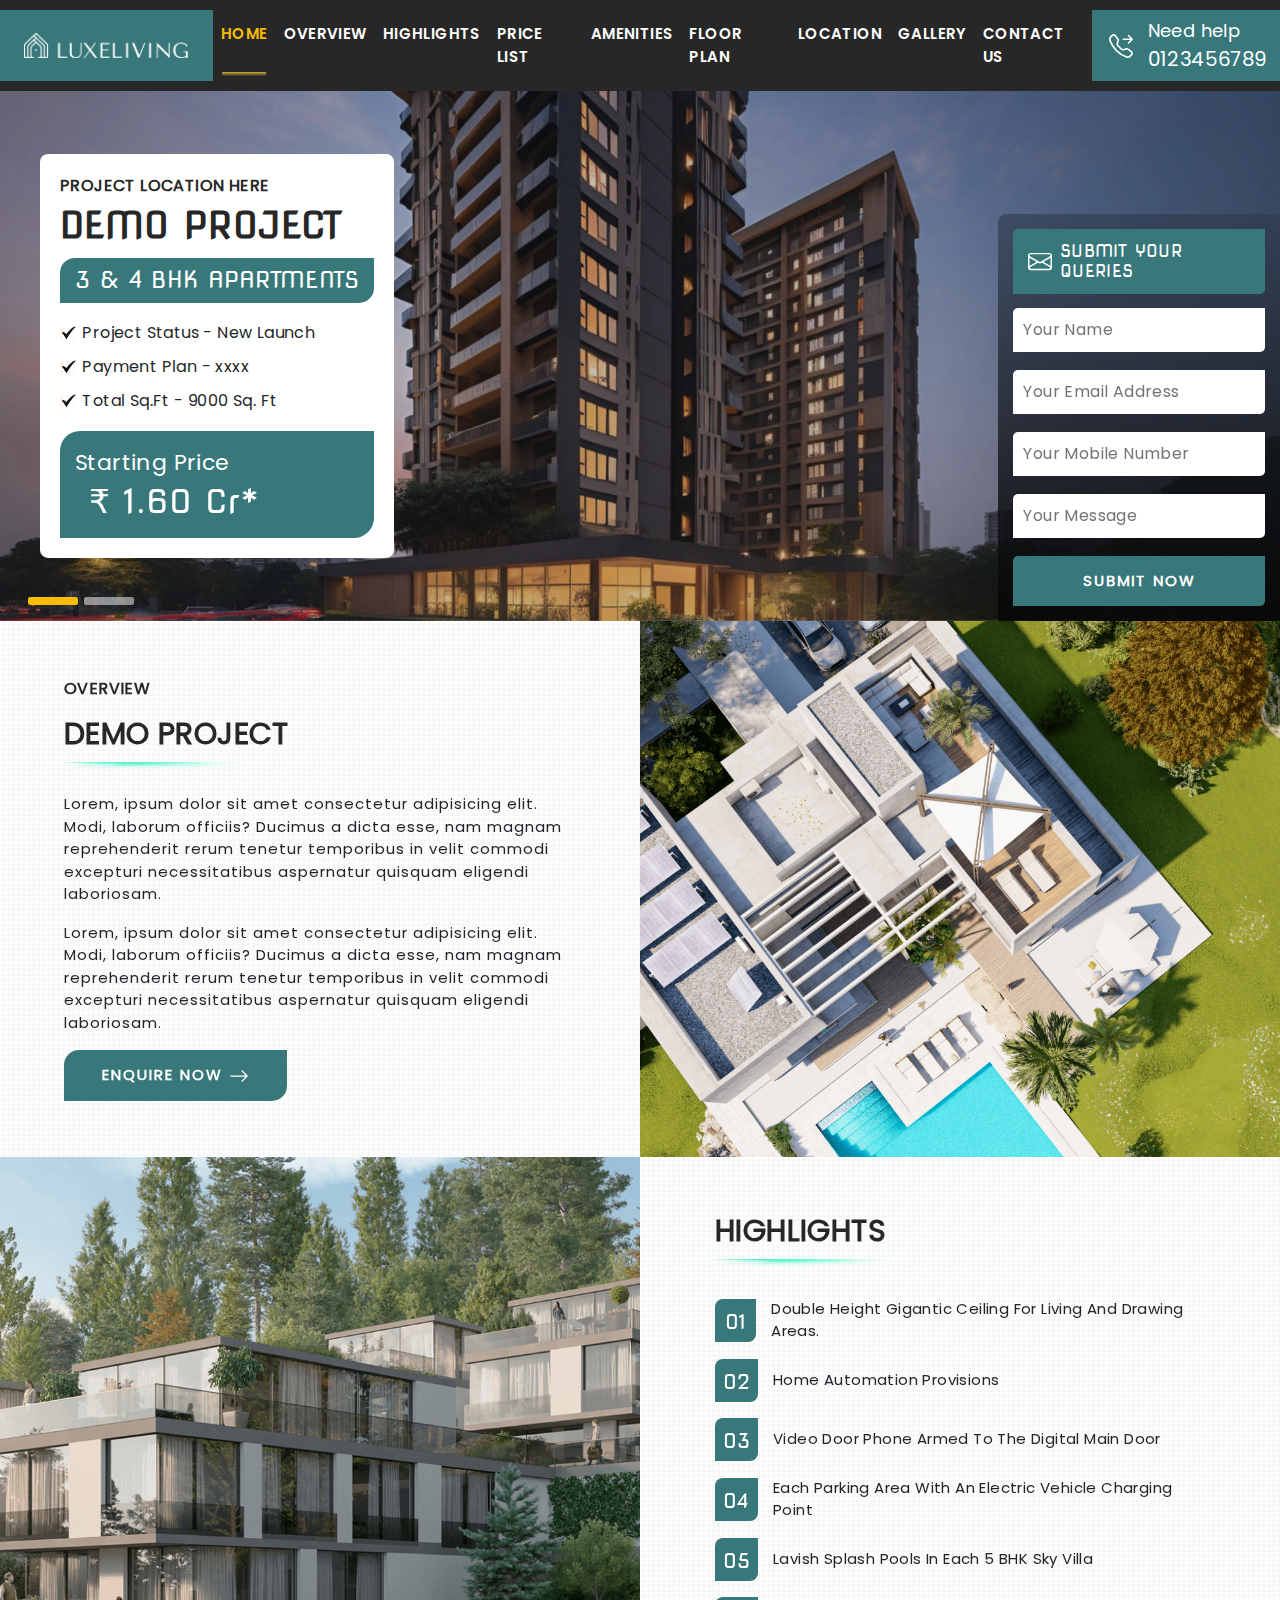
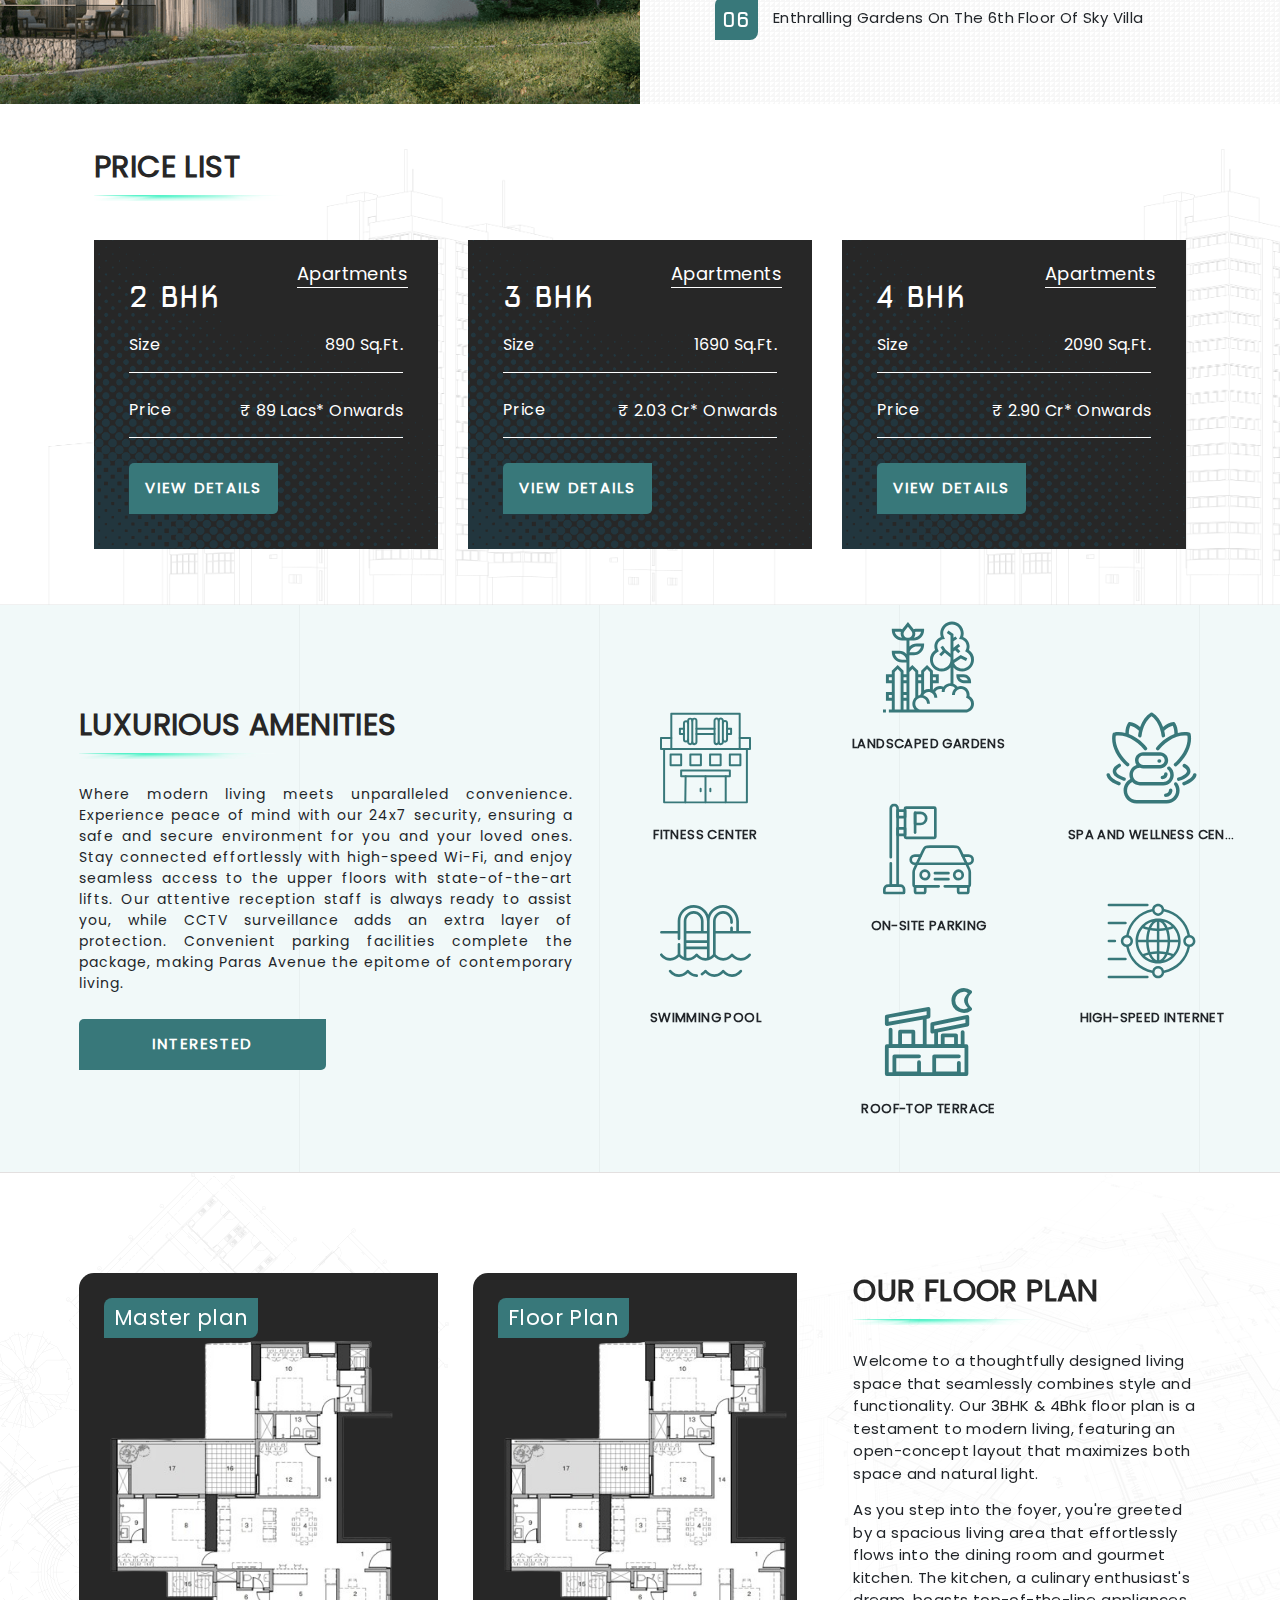
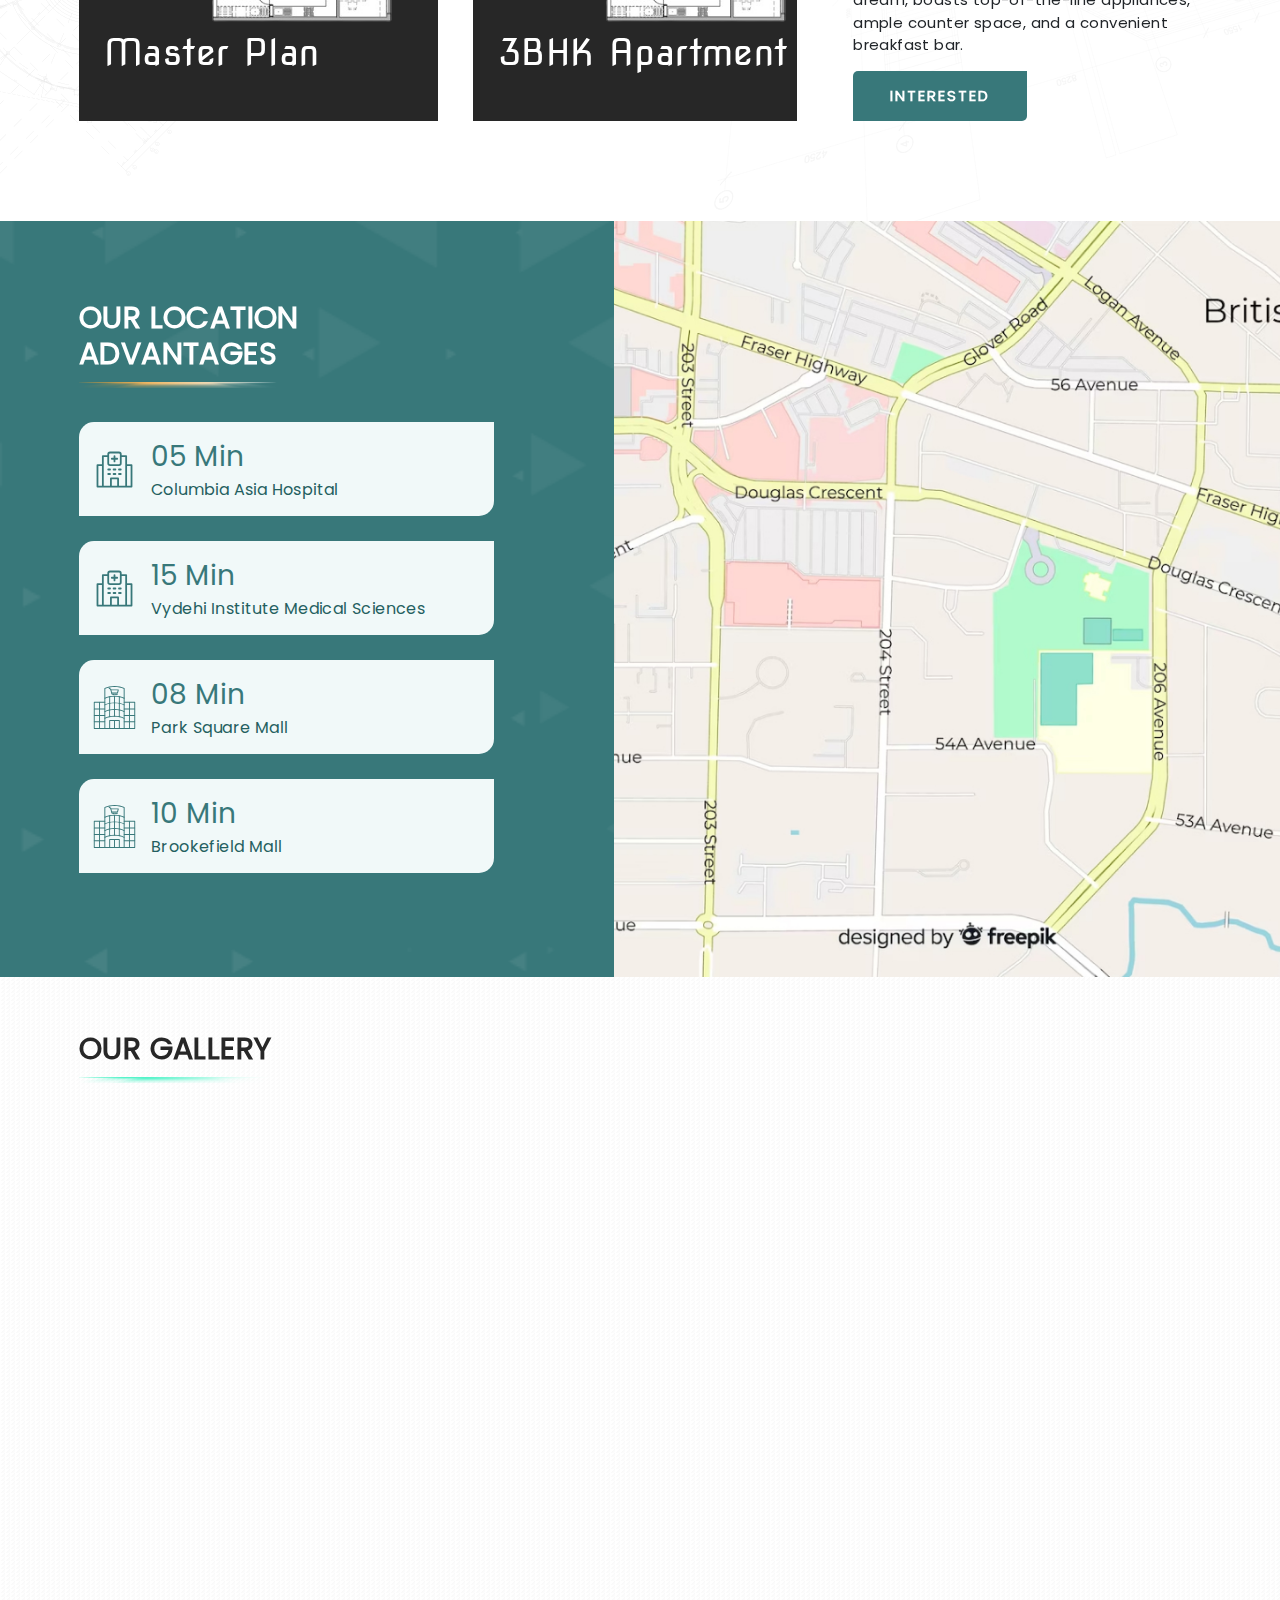
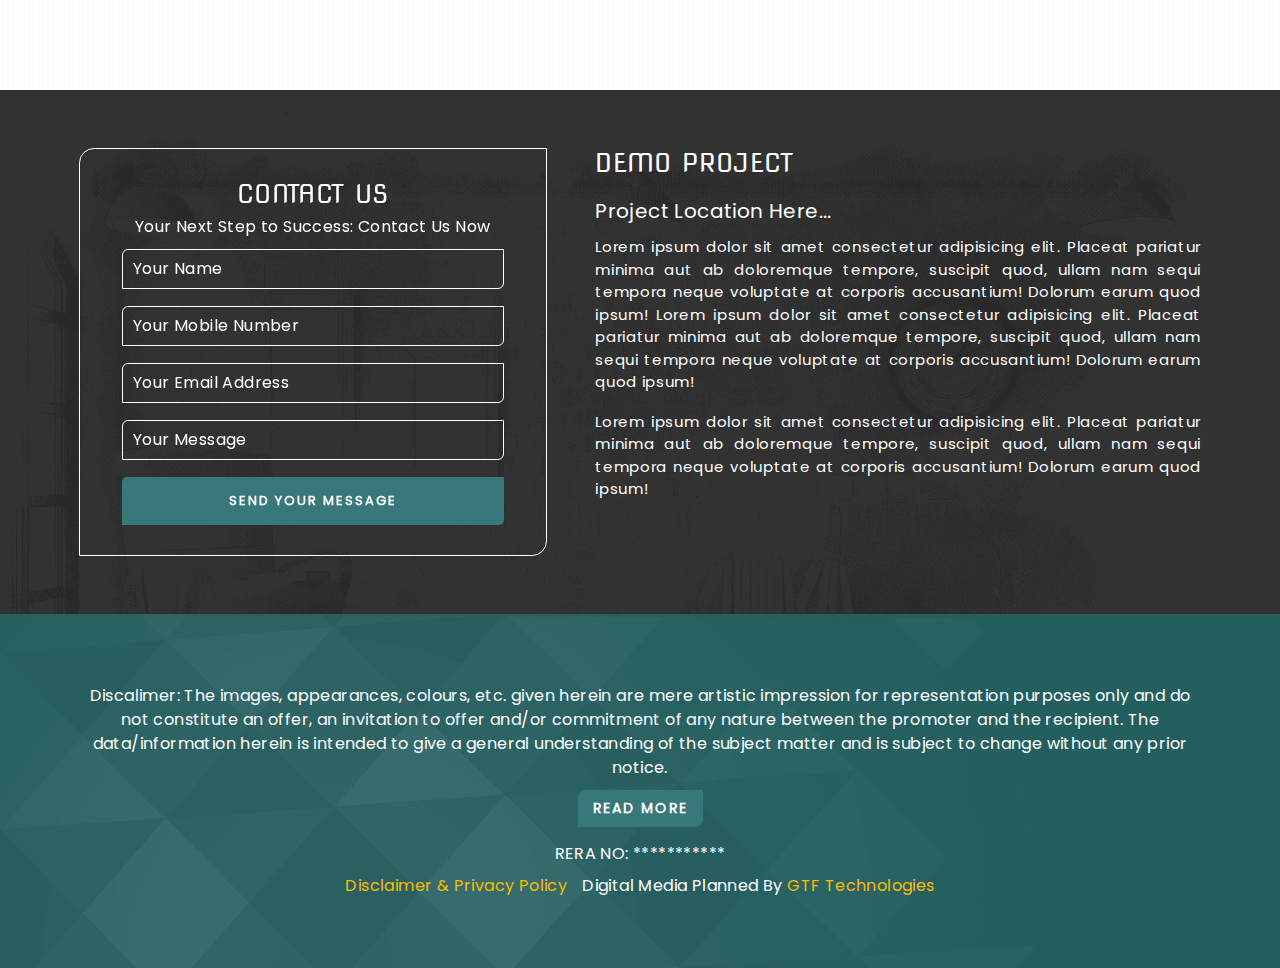
==== index.html @ ed6002b4 "files added" ====
<!DOCTYPE html>
<html lang="en">

<head>
    <title>layout-bp-2</title>
    <meta charset="utf-8">
    <meta name="viewport" content="width=device-width, initial-scale=1">
    <meta name="description" content="" />
    <meta name="keywords" content="" />
    <link rel="icon" type="image/x-icon" href="/favicon.ico">
    <link rel="icon" type="image/png" sizes="32x32" href="">
    <link rel="stylesheet" href="assets/css/bootstrap.min.css">
    <link rel="stylesheet" href="assets/css/style.css">
    <link rel="stylesheet" href="assets/css/magnific-popup.css">
</head>

<!-- wmic path softwarelicensingservice get OA3xOriginalProductKey OA3xOriginalProductKey -->


<body>
    <div class="overlay"></div>
    <!---------------- Menu Section Codes Start From Here --------------->
    <header class="container-fluid AppHeader px-0">
        <div class="headerflexdiv d-flex align-items-center justify-content-between">
            <div class="logodiv gradient position-relative">
                <a href="#" class="logo d-inline-block"><img class="logoimg" src="assets/images/logos/logo.png" alt=""></a>
            </div>
            <nav class="AppNavbar d-flex">
                <a href="#" class="navlinks text-uppercase active">Home</a>
                <a href="#overview" class="navlinks text-uppercase">overview</a>
                <a href="#highlights" class="navlinks text-uppercase">highlights</a>
                <a href="#price-list" class="navlinks text-uppercase">price list</a>
                <a href="#amenities" class="navlinks text-uppercase">amenities</a>
                <a href="#floor-plan" class="navlinks text-uppercase">floor plan</a>
                <a href="#location" class="navlinks text-uppercase">location</a>
                <a href="#gallery" class="navlinks text-uppercase">gallery</a>
                <a href="#contact-us" class="navlinks text-uppercase">contact us</a>
            </nav>
            <div class="headrConDiv">
                <a href="tel:0123456789" class="d-flex align-items-center headrConNo gradient headrConNo">
                    <img src="assets/images/icons/call.svg" class="callsvg" alt="" style="filter: invert(1);">
                    <p>
                        <small class="d-block texthelp">Need help</small>
                        <span class="text">0123456789</span>
                    </p>
                </a>
                <div class="menuIcoin" style="display: none;"><img src="assets/images/icons/menu.svg" alt=""></div>
            </div>
        </div>
    </header>
    <!---------------- Menu Section Codes End From Here --------------->

    <!---------------- Slider Section Codes Start From Here --------------->
    <section class="container-fluid p-0 bannerSection position-relative">
        <div id="bannerSliderControl" class="carousel slide sliderdiv" data-ride="carousel">
            <ol class="carousel-indicators">
                <li data-target="#bannerSliderControl" data-slide-to="0" class="active"></li>
                <li data-target="#bannerSliderControl" data-slide-to="1"></li>
            </ol>
            <div class="carousel-inner">
                <div class="carousel-item active">
                    <img class="sliderimg d-block w-100" src="assets/images/slider-banner/banner2.jpg" alt="">
                </div>
                <div class="carousel-item">
                    <img class="sliderimg d-block w-100" src="assets/images/slider-banner/banner.jpg" alt="">
                </div>
            </div>
            <!-- <a class="carousel-control-prev" href="#bannerSliderControl" role="button" data-slide="prev">
                <span class="carousel-control-prev-icon" aria-hidden="true"></span>
                <span class="sr-only">Previous</span>
            </a>
            <a class="carousel-control-next" href="#bannerSliderControl" role="button" data-slide="next">
                <span class="carousel-control-next-icon" aria-hidden="true"></span>
                <span class="sr-only">Next</span>
            </a> -->
        </div>
        <div class="bannercontentdiv">
            <span class="projlocation text-uppercase">Project Location Here</span>
            <h1 class="projectname NovaSquareFont text-uppercase">Demo Project</h1>
            <div class="typodiv gradient NovaSquareFont" style="color: var(--white); text-transform: uppercase;">3 & 4 BHK Apartments</div>
            <ul class="keyhightlight">
                <li><img src="assets/images/icons/right.png" alt=""> Project Status - New Launch</li>
                <li><img src="assets/images/icons/right.png" alt=""> Payment Plan - xxxx</li>
                <li><img src="assets/images/icons/right.png" alt=""> Total Sq.Ft - 9000 Sq. Ft</li>
            </ul>
            <div class="startingprice gradient">
                <span class="textstart" style="color: var(--white);">Starting Price</span>
                <h2 class="pricetext NovaSquareFont ">₹ 1.60 Cr*</h2>
            </div>
        </div>

        <div class="bannerForm" style="background-image: linear-gradient(180deg, #2d394b94, #080808ed)">
            <h4 class="heading gradient NovaSquareFont text-uppercase d-flex align-items-center"><img
                    src="assets/images/icons/email.svg" alt="" style="filter: invert(1);"> Submit Your Queries</h4>
            <div class="flexdiv d-flex justify-content-between">
                <div class="inputbox"><input class="w-100" type="text" placeholder="Your Name"></div>
                <div class="inputbox"><input class="w-100" type="email" placeholder="Your Email Address"></div>
                <div class="inputbox"><input class="w-100" type="number" placeholder="Your Mobile Number"></div>
                <div class="inputbox"><input class="w-100" type="text" placeholder="Your Message"></div>
                <button class="appbtn gradient text-uppercase">Submit Now</button>
            </div>
        </div>
    </section>
    <!---------------- Slider Section Codes End From Here --------------->

    <!---------------- Overview Section Codes Start From Here --------------->
    <section class="container-fluid overview-contaier commonBox" id="overview">
        <div class="flexdiv d-flex align-items-center flex-wrap-mb">
            <div class="contentbox paddingR w-100-mb">
                <div class="commonheading">
                    <span class="address">Overview</span>
                    <h4 class="projectname">DEMO PROJECT</h4>
                </div>
                <article>Lorem, ipsum dolor sit amet consectetur adipisicing elit. Modi, laborum officiis? Ducimus a
                    dicta esse, nam magnam reprehenderit rerum tenetur temporibus in velit commodi excepturi
                    necessitatibus aspernatur quisquam eligendi laboriosam.</article>
                <article>Lorem, ipsum dolor sit amet consectetur adipisicing elit. Modi, laborum officiis? Ducimus a
                    dicta esse, nam magnam reprehenderit rerum tenetur temporibus in velit commodi excepturi
                    necessitatibus aspernatur quisquam eligendi laboriosam.</article>
                    <div class="flexbtns d-flex justify-content-between">
                        <button class="appbtn gradient w-100-mb" style="border-radius: 15px 0;" data-toggle="modal" data-target="#customModal">Enquire Now <img src="assets/images/icons/arrow.svg" alt="" style="filter: invert(1);"> </button>                        
                    </div>
            </div>
            <figure class="imgbox w-100-mb">
                <img src="assets/images/overview.png" alt="" loading="lazy">
            </figure>
        </div>
    </section>
    <!---------------- Overview Section Codes End From Here --------------->

    <!---------------- Highlights Section Codes Start From Here --------------->
    <section class="container-fluid highlights-container commonBox commonBox1" id="highlights">
        <div class="flexdiv d-flex align-items-center flex-wrap-mb">            
            <figure class="imgbox w-100-mb">
                <img src="assets/images/highlight.png" alt="" loading="lazy">
            </figure>
            <div class="contentbox paddingL w-100-mb">
                <div class="commonheading">
                    <!-- <span class="address">highlights</span> -->
                    <h4 class="projectname">highlights</h4>
                </div>
                <ul class="highlightlist">
                    <li class="d-flex align-items-center"> <span class="gradient">01</span> Double height gigantic ceiling for living and drawing areas.</li>
                    <li class="d-flex align-items-center"> <span class="gradient">02</span>Home automation provisions</li>
                    <li class="d-flex align-items-center"> <span class="gradient">03</span>Video door phone armed to the digital main door</li>
                    <li class="d-flex align-items-center"> <span class="gradient">04</span>Each parking area with an electric vehicle charging point</li>
                    <li class="d-flex align-items-center"> <span class="gradient">05</span>Lavish splash pools in each 5 BHK Sky Villa</li>
                    <li class="d-flex align-items-center"> <span class="gradient">06</span>Enthralling gardens on the 6th floor of Sky Villa</li>
                </ul>
            </div>
        </div>
    </section>
    <!---------------- Highlights Section Codes End From Here --------------->

    <!---------------- Price List Section Codes Start From Here --------------->
    <section class="container-fluid pricelist-container" id="price-list">
        <div class="container">
            <div class="commonheading col-sm-12">
                <!-- <span class="address">highlights</span> -->
                <h4 class="projectname">Price List</h4>
            </div>
            <div class="priceboxesdiv d-flex justify-content-center">
                <div class="col-sm-12 col-md-4 col-lg-4">
                    <div class="price_list_box">
                        <p class="property-type">Apartments</p>
                        <div class="pricelist_heading">2 BHK</div>
                        <div class="sizediv d-flex justify-content-between" style="border-bottom: 1px solid var(--white);"><span>Size</span> 890 Sq.Ft.</div>
                        <div class="pricetext align-items-center  d-flex justify-content-between" style="border-bottom: 1px solid var(--white);">
                            <span>Price</span>
                            <h4 class="price_list_heading">₹  89 Lacs* Onwards</h4>
                        </div>
                        <button type="button" class="appbtn gradient w-100-mb" data-toggle="modal" data-target="#customModal">View Details</button>
                    </div>                  
                </div>
                <div class="col-sm-12 col-md-4 col-lg-4">
                    <div class="price_list_box">
                        <p class="property-type">Apartments</p>
                        <div class="pricelist_heading">3 BHK</div>
                        <div class="sizediv d-flex justify-content-between" style="border-bottom: 1px solid var(--white);"><span>Size</span> 1690 Sq.Ft.</div>
                        <div class="pricetext align-items-center  d-flex justify-content-between" style="border-bottom: 1px solid var(--white);">
                            <span>Price</span>
                            <h4 class="price_list_heading">₹  2.03 Cr* Onwards</h4>
                        </div>
                        <button type="button" class="appbtn gradient w-100-mb" data-toggle="modal" data-target="#customModal">View Details</button>
                    </div>
                </div>
                <div class="col-sm-12 col-md-4 col-lg-4">
                    <div class="price_list_box">
                        <p class="property-type">Apartments</p>
                        <div class="pricelist_heading">4 BHK</div>
                        <div class="sizediv d-flex justify-content-between" style="border-bottom: 1px solid var(--white);"><span>Size</span> 2090 Sq.Ft.</div>
                        <div class="pricetext align-items-center  d-flex justify-content-between" style="border-bottom: 1px solid var(--white);">
                            <span>Price</span>
                            <h4 class="price_list_heading">₹  2.90 Cr* Onwards</h4>
                        </div>
                        <button type="button" class="appbtn gradient w-100-mb" data-toggle="modal" data-target="#customModal">View Details</button>
                    </div>
                </div>
            </div>
        </div>
    </section>
    <!---------------- Price List Section Codes End From Here --------------->

    <!---------------- Amenities Section Codes Start From Here --------------->
    <section class="container-fluid amenities-container" id="amenities">
        <div class="container d-flex justify-content-between align-items-center flex-wrap-mb">
            <div class="leftside w-100-mb">
                <div class="commonheading">
                    <!-- <span class="address">Amenities</span> -->
                    <h4 class="projectname">Luxurious Amenities</h4>
                    <p class="desc">Where modern living meets unparalleled convenience. Experience peace of mind with our 24x7 security, ensuring a safe and secure environment for you and your loved ones. Stay connected effortlessly with high-speed Wi-Fi, and enjoy seamless access to the upper floors with state-of-the-art lifts. Our attentive reception staff is always ready to assist you, while CCTV surveillance adds an extra layer of protection. Convenient parking facilities complete the package, making Paras Avenue the epitome of contemporary living.</p>
                    <button class="appbtn gradient w-50 w-100-mb" data-toggle="modal" data-target="#customModal">interested</button>
                </div>
            </div>
            <div class="rightsider d-flex align-items-center text-center justify-content-between w-100-mb">
                <!-- two amenities left -->
                <div class="boxesleft col-md-4">
                    <div class="boxes">
                        <div class="icondiv">
                            <!-- use svg icon -->
                            <img src="assets/images/amenities/fitnesscenter.svg" alt="">
                        </div>
                        <p class="am_name">Fitness Center</p>
                    </div>
                    <div class="boxes">
                        <div class="icondiv">
                            <!-- use svg icon -->
                            <img src="assets/images/amenities/swimpool.svg" alt="">
                        </div>
                        <p class="am_name">Swimming Pool</p>
                    </div>
                </div>
                <!-- three amenities center -->
                <div class="boxescenter col-md-4">
                    <div class="boxes">
                        <div class="icondiv">
                            <!-- use svg icon -->
                            <img src="assets/images/amenities/garden.svg" alt="">
                        </div>
                        <p class="am_name">Landscaped Gardens</p>
                    </div>
                    <div class="boxes">
                        <div class="icondiv">
                            <!-- use svg icon -->
                            <img src="assets/images/amenities/parking.svg" alt="">
                        </div>
                        <p class="am_name">On-site Parking</p>
                    </div>
                    <div class="boxes">
                        <div class="icondiv">
                            <!-- use svg icon -->
                            <img src="assets/images/amenities/rooftop-trace.svg" alt="">
                        </div>
                        <p class="am_name">Roof-Top Terrace</p>
                    </div>
                </div>
                <!-- two amenities right -->
                <div class="boxesright col-md-4">
                    <div class="boxes">
                        <div class="icondiv">
                            <!-- use svg icon -->
                            <img src="assets/images/amenities/spa.svg" alt="">
                        </div>
                        <p class="am_name">Spa and Wellness Center</p>
                    </div>
                    <div class="boxes">
                        <div class="icondiv">
                            <!-- use svg icon -->
                            <img src="assets/images/amenities/internet.svg" alt="">
                        </div>
                        <p class="am_name">High-Speed Internet</p>
                    </div>
                </div>
            </div>
        </div>
    </section>
    <!---------------- Amenities Section Codes End From Here --------------->
    
     <!---------------- Floor Plan Section Codes Start From Here --------------->
     <section class="container-fluid floorplan-container" id="floor-plan">
        <img src="assets/images/f-plans/overview-bg-1.png" alt="" style="position: absolute; left: 0; top: 0; z-index: -1; opacity: 0.4;">
        <div class="container d-flex justify-content-between flex-wrap-mb">
            <div class="inner-div d-flex justify-content-between w-100-mb">
                <div class="plansbox">
                    <p class="plan_name">Master plan</p>
                    <a href="assets/images/f-plans/master-plan.webp" class="with-caption image-link" title="Master Plan">
                        <img src="assets/images/f-plans/master-plan-removebg-preview.png" alt="" loading="lazy">
                    </a>
                    <div class="aprtementtype NovaSquareFont">Master Plan</div>                    
                </div>
                <div class="plansbox">
                    <p class="plan_name">Floor Plan</p>
                    <a href="assets/images/f-plans/master-plan.webp" class="with-caption image-link" title="3BHK Apartment">
                        <img src="assets/images/f-plans/master-plan-removebg-preview.png" alt="" loading="lazy">
                    </a>
                    <div class="aprtementtype NovaSquareFont">3BHK Apartment</div>
                </div>
                <div class="plansbox">
                    <p class="plan_name">Floor Plan</p>
                    <a href="assets/images/f-plans/master-plan.webp" class="with-caption image-link" title="4BHK Apartment">
                        <img class="modal-opner" src="assets/images/f-plans/master-plan-removebg-preview.png" alt="">
                    </a>
                    <div class="aprtementtype NovaSquareFont">4BHK Apartment</div>
                </div>
            </div>
            <div class="commonheading w-100-mb">
                <!-- <span class="address">Amenities</span> -->
                <h4 class="projectname">Our floor plan</h4>
                <p class="desc">Welcome to a thoughtfully designed living space that seamlessly combines style and functionality. Our 3BHK & 4Bhk floor plan is a testament to modern living, featuring an open-concept layout that maximizes both space and natural light. </p>
                <p class="desc">As you step into the foyer, you're greeted by a spacious living area that effortlessly flows into the dining room and gourmet kitchen. The kitchen, a culinary enthusiast's dream, boasts top-of-the-line appliances, ample counter space, and a convenient breakfast bar. </p>
                <button class="appbtn gradient w-50" data-toggle="modal" data-target="#customModal">interested</button>
            </div>
        </div>
        <img src="assets/images/f-plans/shap-right.png" alt="" style="position: absolute; right: 0; top: 0; z-index: -1; opacity: 0.4;">
     </section>
     <!---------------- Floor Plan Section Codes End From Here --------------->    
     <!---------------- location Section Codes End From Here --------------->    
    <section class="container-fluid location-container position-relative" id="location">
        <div class="container d-flex justify-content-between align-items-center flex-wrap-mb">
            <div class="commonheading w-100-mb">
                <h4 class="projectname" style="color: var(--white);">Our location Advantages</h4>                
                <ul class="listflex">
                    <li class="listflex_inner d-flex align-items-center">
                        <img src="assets/images/f-plans/icons/hospital.svg" alt="" loading="lazy">
                        <div class="textdiv">                            
                            <span class="bigtext">05 Min</span>
                            <p class="text">Columbia Asia Hospital</p>
                        </div>
                    </li>
                    <li class="listflex_inner d-flex align-items-center">
                        <img src="assets/images/f-plans/icons/hospital.svg" alt="" loading="lazy">
                        <div class="textdiv">
                            <span class="bigtext">15 Min</span>
                            <p class="text">Vydehi Institute Medical Sciences</p>
                        </div>
                    </li>
                    <li class="listflex_inner d-flex align-items-center">
                        <img src="assets/images/f-plans/icons/mall.svg" alt="" loading="lazy">
                        <div class="textdiv">
                            <span class="bigtext">08 Min</span>
                            <p class="text">Park Square Mall</p>
                        </div>
                    </li>
                    <li class="listflex_inner d-flex align-items-center">
                        <img src="assets/images/f-plans/icons/mall.svg" alt="" loading="lazy">
                        <div class="textdiv">
                            <span class="bigtext">10 Min</span>
                            <p class="text">Brookefield Mall</p>
                        </div>
                    </li>
                </ul>                
            </div>
            <div class="imgdiv w-100-mb">
                <a href="assets/images/map.jpg" class="with-caption image-link" title="Master Plan">
                    <img src="assets/images/map.jpg" alt="">
                </a>
            </div>
        </div>
    </section>
    <!---------------- Gallery Section Codes Start From Here --------------->
    <section class="container-fluid gallery-container" id="gallery">
        <div class="innerdiv container">
           <div class=" commonheading"><h4 class="projectname" style="color: var(--black);">Our Gallery</h4></div>
            <div class="gallerSlideMain d-flex align-items-center justify-content-center flex-wrap-mb">
                <div class="leftimg col-md-3">
                    <div class="imgbox">
                        <a href="assets/images/gallery/g1.jpg" class="with-caption image-link" title="Gallery 1">                            
                            <img src="assets/images/gallery/g1.jpg" alt="" loading="lazy">
                        </a>
                    </div>
                </div>
                <div class="rightimges col-lg-6">
                    <div class="imgbox" style="margin-bottom: 25px;">
                        <a href="assets/images/gallery/g1.jpg" class="with-caption image-link" title="Gallery 2">
                            <img src="assets/images/gallery/g2.jpg" alt="" loading="lazy">
                        </a>
                    </div>
                    <div class="imgbox">
                        <a href="assets/images/gallery/g1.jpg" class="with-caption image-link" title="Gallery 3">
                            <img src="assets/images/gallery/g3.jpg" alt="" loading="lazy">
                        </a>
                    </div>
                </div>
                <div class="rightimg col-md-3">
                    <div class="imgbox">
                        <a href="assets/images/gallery/g1.jpg" class="with-caption image-link" title="Gallery 4">
                            <img src="assets/images/gallery/g4.jpg" alt="" loading="lazy">
                        </a>
                    </div>
                </div>
            </div>
        </div>
    </section>
    <!---------------- Gallery Section Codes End From Here --------------->

    <!---------------- Contact Section Codes Start From Here --------------->
    <section class="container-fluid contact-container" id="contact-us">
        <div class="container d-flex justify-content-between flex-wrap-mb">
            <div class="formdiv col-md-5">
                <div class="headingdiv">
                    <h6 class="heading NovaSquareFont text-center">CONTACT US</h6>
                    <p class="text-center">Your Next Step to Success: Contact Us Now</p>
                </div>
                <div class="flexfields row justify-content-between">
                    <input class="col-md-6 w-100" type="text" placeholder="Your Name">
                    <input class="col-md-6 w-100" type="number" placeholder="Your Mobile Number">
                    <input class="col-md-6 w-100" type="email" placeholder="Your Email Address">
                    <input class="col-md-6 w-100" type="text" placeholder="Your Message">
                    <button class="appbtn gradient m-auto">Send Your Message</button>
                </div>
            </div>
            <div class="contentdiv w-100-mb">
                <h6 class="projectname NovaSquareFont">DEMO PROJECT</h6>
                <cutom-h7 class="projlocation">Project Location Here...</cutom-h7>
                <p>Lorem ipsum dolor sit amet consectetur adipisicing elit. Placeat pariatur minima aut ab doloremque tempore, suscipit quod, ullam nam sequi tempora neque voluptate at corporis accusantium! Dolorum earum quod ipsum! Lorem ipsum dolor sit amet consectetur adipisicing elit. Placeat pariatur minima aut ab doloremque tempore, suscipit quod, ullam nam sequi tempora neque voluptate at corporis accusantium! Dolorum earum quod ipsum!</p>
                <p>Lorem ipsum dolor sit amet consectetur adipisicing elit. Placeat pariatur minima aut ab doloremque tempore, suscipit quod, ullam nam sequi tempora neque voluptate at corporis accusantium! Dolorum earum quod ipsum!</p>
            </div>
        </div>
    </section>
    <!---------------- Contact Section Codes End From Here --------------->

    <!-- .sitefooter start -->
    <footer class="sitefooter container-fluid">
        <div class="container">
            <div class="discalimerdiv text-center">
                <p class="pera">Discalimer: The images, appearances, colours, etc. given herein are mere artistic impression for representation purposes only and do not constitute an offer, an invitation to offer and/or commitment of any nature between the promoter and the recipient. The data/information herein is intended to give a general understanding of the subject matter and is subject to change without any prior notice.</p>
                <p class="pera moretext" style="display: none;">Readers are therefore requested to verify all details, including area, amenities, services, terms of sale and payment schedule and other relevant terms independently with the promoter prior to arriving at any decision of buying any plot in the said project, the binding offering shall be governed by the terms and conditions of the Agreement for sale only. In no event will the Promoter be liable for any claim made by the reader including seeking any cancellation and/or withdrawal for any of the inaccuracies in the information provided in the advertisement, though all the efforts have been made to ensure accuracy. We also do not hold any responsibility for any information provided by any broker/channel partner/property dealer or made available on any website/email communication other than official website/email/correspondences. [ 1 sq.mt. = 10.764 sq.ft, 1 sq. mt. = 1.196 sq.yd ] *T&C Apply</p>
                <button class="appbtn gradient reamoredbtn">Read More</button>
            </div>
            <div class="rera_no text-center">
                <p>RERA NO: ***********</p>
            </div>
            <div class="gtfdiv d-flex justify-content-center flex-wrap-mb">
                <a href="#">Disclaimer & Privacy Policy</a>
                <p>Digital Media Planned By <a href="http://www.gtftechnologies.com/" target="_blank"> GTF Technologies</a> <a href="https://www.google.com/partners/agency?id=6096246672" target="_blank"></a></p>
            </div>
        </div>
    </footer>
    <!-- .sitefooter end -->


    <!-- mobile-section-footer -->    
    <div class="mobile-section-footer"> 
        <a href="" title="Enquire Now" data-bs-toggle="modal" data-bs-target="#exampleModal"> Enquire Now</a> 
        <a href="https://api.whatsapp.com/send?phone=+910123456789  &amp;text=Hello, Looking for 3 and 4 BHK APARTMENTS. Get in touch with me my name is"> WhatsApp</a> 
        <a href="tel:+910123456789"> Call Now</a>
    </div>
    <!-- mobile-section-footer -->

    <!-- modal -->
    <div class="modal fade modal1" id="customModal" tabindex="-1" aria-labelledby="customModalLabel" aria-modal="true" role="dialog">
        <div class="modal-dialog modal-dialog-centered">
          <div class="modal-content">
            <div class="flexdiv d-flex justify-content-between">
                <h3 class="modal-head NovaSquareFont ">Demo Project</h3>
                <button type="button" class="close" data-dismiss="modal" aria-label="Close"><span aria-hidden="true" style="font-size: 35px; filter: brightness(7.5) hue-rotate(102deg);">❌</span></button>
            </div>
            <p class="modal-para" style="text-transform: capitalize;">Project Location Here... </p>
            <div class="banner-form-section" autocomplete="off">
                <div class="row">
                    <div class="col-sm-12">
                        <div class="form-floating mb-3">
                            <input class="form-control" type="text" id="name_contact" name="name_contact" placeholder="Your Name">                            
                        </div>
                    </div>
                    <div class="col-sm-12">
                        <div class="form-floating mb-3">
                            <input class="form-control" type="text" id="phone_contact" name="phone_contact" placeholder="Your Mobile Number">                            
                        </div>
                    </div>
                </div>
                <div class="row">
                    <div class="col-sm-12">
                        <div class="form-floating mb-3">
                            <input class="form-control" type="email" id="email_contact" name="email_contact" placeholder="Your Email Address">
                        </div>
                    </div>
                    <div class="col-sm-12">
                        <div class="form-floating mb-3">
                            <input class="form-control" placeholder="Message" id="message_contact" name="message_contact">
                        </div>
                    </div>
                </div>
                <!-- <p style="font-weight: 400;color: #000;opacity: 1;font-size:11px;letter-spacing: 0.5px;margin:0;line-height:15px; margin-top:12px;"><input type="checkbox" id="checkboxx" checked="" name="subscribe" value="check"> I authorize company representatives to Call, SMS, Email or WhatsApp me about its products and offers. This consent overrides any registration for DNC/NDNC.</p> -->
                <div class="row">
                    <div class="col-md-12 mb-2">
                        <button class="appbtn gradient w-100">submit</button>
                    </div>
                </div>
            </div>
            
          </div>
        </div>
    </div>


    <script src="assets/js/jquery.min.js"></script>
    <script src="assets/js/bootstrap.bundle.min.js"></script>
    <script src="assets/js/jquery.magnific-popup.min.js"></script>

    <!-- header script -->
    <script>
        $(window).scroll(function () {
            var scroll = $(window).scrollTop();
            if (scroll >= 70) {
                $(".AppHeader").addClass("HeaderFixed");
            } else {
                $(".AppHeader").removeClass("HeaderFixed");
            }
        });
        $(".AppNavbar .navlinks").click(function(){
            $(this).addClass("active").siblings().removeClass("active");
        });

        $(".menuIcoin").click(function(){
            $(".AppNavbar").addClass("active")
            $(".overlay").addClass("active")
        })
        $(".AppNavbar .navlinks, .overlay").click(function(){
            $(".AppNavbar").removeClass("active")
            $(".overlay").removeClass("active")
        })
    </script>

    <script>
        $(".reamoredbtn").click(function(){
            $(".moretext").slideToggle("slow");
            if($(this).text()=="Read More") $(this).text("Read Less")
            else $(this).text("Read More");
        });
    </script>

    <script type="text/javascript" language="javascript">
        var versionUpdate = (new Date()).getTime();
        var script = document.createElement("script");
        script.type = "text/javascript";
        script.src = "https://api2.gtftech.com/scripts/queryform.min.ssl.js?v=" + versionUpdate;
        document.body.appendChild(script);
    </script>


    <script>
        var AgentInfo = {
            "vAgentID": "",
            "vProject": "",
            "vURL": "",
            "thankspageurl": "/thanks.htm",
        };

        //Needs to be duplicate in the case of multiple forms on the same page
        //--------------------------------------------------------------------------------------//
        $('#preferedtime').hide();

        $("#SubmitQuery").click(function () {
            var FormInfo = {
                "SenderControlID": "qSenderName",
                "SenderControlMobileID": "qMobileNo",
                "SenderControlEmailID": "qEmailID",
                "SenderControlMsgID": "qMessage"
            };

            SubmitQueryData(AgentInfo, FormInfo);
        });

        $("#SubmitQuery1").click(function () {
            var FormInfo = {
                "SenderControlID": "qSenderName1",
                "SenderControlMobileID": "qMobileNo1",
                "SenderControlEmailID": "qEmailID1",
                "SenderControlMsgID": "qMessage1"
            };

            SubmitQueryData(AgentInfo, FormInfo);
        });

        $("#SubmitQuery2").click(function () {
            var FormInfo = {
                "SenderControlID": "qSenderName2",
                "SenderControlMobileID": "qMobileNo2",
                "SenderControlEmailID": "qEmailID2",
                "SenderControlMsgID": "qMessage2"
            };

            SubmitQueryData(AgentInfo, FormInfo);
        });

        $("#SubmitQuery3").click(function () {
            var FormInfo = {
                "SenderControlID": "qSenderName3",
                "SenderControlMobileID": "qMobileNo3",
                "SenderControlEmailID": "qEmailID3",
                "SenderControlMsgID": "qMessage3"
            };

            SubmitQueryData(AgentInfo, FormInfo);
        });

        $("#SubmitQuerymodal").click(function () {
            var FormInfo = {
                "SenderControlID": "qSenderNamemodal",
                "SenderControlMobileID": "qMobileNomodal",
                "SenderControlEmailID": "qEmailIDmodal",
                "SenderControlMsgID": "qMessagemodal"
            };

            SubmitQueryData(AgentInfo, FormInfo);
        });


        $("#SubmitQueryfooter").click(function () {
            var FormInfo = {
                "SenderControlID": "qSenderNamefooter",
                "SenderControlMobileID": "qMobileNofooter",
                "SenderControlEmailID": "qEmailIDfooter",
                "SenderControlMsgID": "qMessagefooter"
            };

            SubmitQueryData(AgentInfo, FormInfo);
        });

        //--------------------------------------------------------------------------------------//
    </script>
    <!--------------------- Images Zooming Plugin  ----------------->
    <script>
        $('.without-caption').magnificPopup({
            type: 'image',
            closeOnContentClick: true,
            closeBtnInside: false,
            mainClass: 'mfp-no-margins mfp-with-zoom', // class to remove default margin from left and right side
            image: {
                verticalFit: true
            },
            zoom: {
                enabled: true,
                duration: 300 // don't foget to change the duration also in CSS
            }
        });

        $('.with-caption').magnificPopup({
            type: 'image',
            closeOnContentClick: true,
            closeBtnInside: false,
            mainClass: 'mfp-with-zoom mfp-img-mobile',
            image: {
                verticalFit: true,
                titleSrc: function (item) {
                    return item.el.attr('title') + ' &middot; <a class="image-source-link" href="' + item.el.attr('data-source') + '" target="_blank"></a>';
                }
            },
            zoom: {
                enabled: true
            }
        });
    </script>
    <!--------------------- End Here Images Zooming Plugin  ----------------->
    <!---------------------  Menu Set With Section Plugin  Plz Add This Class nav-link-custom in Your a Tag ----------------->
    <script>
        $('.nav-link-custom').on('click', function (e) {
            // e.preventDefault();

            var target = this.hash,
                $target = $(target);

            $('html, body').stop().animate({
                'scrollTop': $target.offset().top - 70
            }, 500, 'swing', function () {
                window.location.hash = target;
            });
        });

    </script>
    <!--------------------- End Here Menu Set With Section Plugin  Plz Add This Class nav-link-custom in Your a Tag ----------------->
    <!-------------------For Close Your Navbar In Mobile On Click A Tag  ------------------------>
    <script>
        $(document).ready(function () {
            $(".nav-item-2").click(function () {
                $(".collapse").removeClass("show");
            });
        });
    </script>
    <!------------------- End Here For Close Your Navbar In Mobile On Click A Tag  ------------------------>
</body>

</html>
---- assets/css/style.css ----
/* fonts */
@font-face {font-family: "popins";font-display: swap;src: url("../fonts/popins/Poppins-Regular.ttf");}
@font-face {font-family: "popins_bold";font-display: swap;src: url("../fonts/popins/Poppins-SemiBold.ttf");}
@font-face {font-family: "NovaSquare";font-display: swap;src: url("../fonts/Nova/NovaSquare-Regular.ttf");}
:root{--black:#272727;--darkblue:#38787a; --darkblue1:#245f60; --lightblue:#f1f9f9; --yellow:#f8bc03; --white:#fff;--slaty:#C8935F;--slaty_1:#565249; --transition: all 0.4s ease-in-out; --shadow:0px 4px 63px 0px rgba(15, 28, 51, 0.10); --shadow_1:0 10px 20px rgb(24 19 19 / 19%), 0 6px 6px rgb(0 0 0 / 23%);}
img{max-width: 100%;}
body {counter-reset: section;}
figure{margin: 0;}
* {scrollbar-width: auto;scrollbar-color: var(--black) #ffffff;}
*::-webkit-scrollbar {width: 10px;}
*::-webkit-scrollbar-track {background: var(--black);}
*::-webkit-scrollbar-thumb {background-color: var(--darkblue);border-radius: 2px;border: 5px solid transparent;}
/*default Css Start Here*/
html{scroll-behavior: smooth;}
body, p, h1, h2, h3, h4, h5, h6, ul, li{margin:0px;padding:0;}
*{text-decoration: none; outline: none; border: 0;font-family: "popins"; list-style: none; letter-spacing: 0.4px;}
button:focus{outline: 0;}
a:hover{text-decoration: none; outline: none; color: inherit;}
button{cursor: pointer;}
/*default Css End Here*/
/* common classes */
.NovaSquareFont{font-family: "NovaSquare";}
.popinsBoldFont{font-family: "popins_bold";}
.appbtn{padding: 15px 20px; color: var(--white); font-weight: 600; display: inline-block; font-size: 17px; border-radius: 15px 0; transition: var(--transition); letter-spacing: 2px; text-transform: uppercase;}
.appbtn:hover{background: var(--darkblue1);}
/* .gradient{background-image: linear-gradient(0deg,  #ffad01 0%, #fad201 100%);} */
.gradient{background-color: #38787a;}
.ellipstext{white-space: nowrap; text-overflow: ellipsis;overflow: hidden;}
.overlay.active {background: rgba(0, 0, 0, 0.8);position: fixed;display: block;width: 100%;height: 100%;z-index: 8;left: 0;top: 0;opacity: 70%;-webkit-transition: var(--transition);transition: var(--transition);}


/* checkbox-section */
.checkbox-section{gap: 0 5px;}
.checkbox-section input{position: relative; top: 3px;}
.checkbox-section p {animation: textColor 1.5s linear infinite;}

.container{max-width: 75%; margin: 0 auto;}

/*Navbar Codes Start From Here*/
/* .AppHeader{} */
.AppHeader{background: var(--black); transition: var(--transition);}
.HeaderFixed{position: fixed; left: 0; right: 0; top: 0; z-index: 9;}
.logodiv{z-index: 1;padding: 23.5px 20px;}
.logo .logoimg{width: 256px;}
.AppNavbar .navlinks{font-size: 16px;color: var(--white);display: block;padding: 30px 25px;transition: all 0.2s ease;font-family: "popins_bold";position: relative;}
.AppNavbar .navlinks::after{position: absolute;content: '';bottom: 15px;background: linear-gradient(180deg, #f9c629d1, #2d3138ed);height: 4px;width: 0%;left: 50%;transform: translate(-50%, 0);transition: var(--transition);}
.AppNavbar .navlinks.active, .AppNavbar a:hover{color: var(--yellow);}
.AppNavbar .navlinks.active::after, .AppNavbar a:hover::after{width: 70%;}
.headrConNo{color: var(--white);gap: 0 15px;padding: 12px 25px;}
.headrConNo .texthelp{font-size: 18px; color: var(--white);}
.headrConNo .text{font-size: 23px;color: var(--white);}
.headrConNo .callsvg{animation: rotateSvg 2s infinite;width: 32px;}
/*Navbar Codes End From Here*/

/*Slider And From Codes Start From Here*/
.bannerSection {position: relative; z-index: 2;}
.bannerSection::after {content: ''; position: absolute; left: 0; right: 0; top: 0; bottom: 0; height: 100%; width: 100%; background: #2d313847; z-index: 1;}
.bannerSection .carousel-inner .sliderimg{aspect-ratio: 21/9.7; object-fit: cover; animation: bannerImage 8s ease infinite;}
.bannerSection .carousel-indicators {left: 0;width: fit-content;bottom: 0;margin-left: 25px;}
.bannerSection .carousel-indicators li{cursor: pointer; height: 8px; width: 50px; border-radius: 2px;}
.carousel-indicators .active{background: var(--yellow);}

.bannercontentdiv{position: absolute;left: 40px;top: 50%;transform: translate(0, -50%);z-index: 2;background: var(--white);width: fit-content;padding: 30px;border-radius: 8px;}
.bannercontentdiv .projectname{font-size: 45px;color: var(--black);margin-bottom: 30px;font-weight: 600;}
.bannercontentdiv .projlocation{font-size: 16px;color: var(--black);font-weight: 600;display: block;margin-bottom: 20px;}
.bannercontentdiv .typodiv{font-size: 25px;width: fit-content;padding: 5px 15px;border-radius: 15px 0;}
.bannercontentdiv .keyhightlight{margin: 30px 0;}
.bannercontentdiv .keyhightlight li{font-size: 18px; margin-bottom: 10px;}
.bannercontentdiv .keyhightlight li img{width: 22px;}
.bannercontentdiv .startingprice{padding: 15px; border-radius: 20px 0;}
.bannercontentdiv .pricetext{font-size: 50px; transform: scale(0.9); animation: zoomin-out1 2s infinite; color: var(--white);}
.bannercontentdiv .textstart{font-size: 22px;}

.bannerForm{position: absolute;z-index: 2;bottom: 0;right: 0;padding: 23px;width: 22%;border-radius: 15px 0 0 0;}
.bannerForm .heading{font-size: 25px;margin-bottom: 20px;padding: 10px 15px;border-radius: 10px 0;width: 100%;gap: 0 8px;color: var(--white);}
.bannerForm .heading img{width: 40px;animation: zoomin-out 2s infinite;width: 31px;}
.bannerForm .flexdiv{flex-wrap: wrap;}
.bannerForm .flexdiv .inputbox{margin-bottom: 18px;width: 100%;}
.bannerForm .flexdiv input{padding: 15px; background: var(--white); border-radius: 15px 0;}
.bannerForm .appbtn{width: 100%;margin: 0 0 0 auto;}
/*Slider And From Codes End From Here*/


/* .commonBox */
.commonBox{padding: 130px 0;position: relative;z-index: 1;background-image: linear-gradient(-45deg, #f7f7f7, #f7f7f7 50%, #fff 50%, #fff);background-size: 5px 5px;}
.commonBox .flexdiv{max-width: 80%; margin: 0 auto;}
.commonBox .contentbox, .commonBox .imgbox{width: 50%; height: 100%;}
.commonBox .imgbox{position: absolute; right: 0;}
.commonBox .contentbox.paddingR{padding-right: 57px;}
.commonBox .contentbox.paddingL{padding-left: 75px;}
.commonBox .imgbox img{width: 100%; height:100%;object-fit:cover;}
.commonBox article{margin-bottom: 25px;font-size: 18px;letter-spacing: 1px;}
.commonBox .appbtn{width: 43%;}
.commonBox .appbtn:hover img{margin-right: -15px; transition: var(--transition);}


/* .commonBox1 */
/* .commonBox1{padding: 0 0 100px 0;} */
.commonBox.commonBox1 .imgbox{right: inherit; left: 0;}
.commonBox.commonBox1 .contentbox{margin: 0 auto; margin-right: 0;}

/* .commonheading */
.commonheading .address{font-size: 16px; font-weight: 600; color: var(--black); display: inline-block; margin-bottom: 15px; text-transform: uppercase; position: relative;}
.commonheading .projectname{font-size: 45px;text-transform: uppercase;color: var(--black);font-weight: 600;position: relative;margin-bottom: 41px;}
.commonheading .projectname::after{content: '';position: absolute;left: 0;bottom: -32px;background: url(../images/icons/line.png) no-repeat;height: 25px;width: 100%; filter: hue-rotate(111deg);}


/*Highlights Codes Start From Here*/
.highlightlist li{padding: 8px 0;font-size: 17px;text-transform: capitalize;}
.highlightlist li span{display: inline-block;height: 55px;width: 55px;line-height: 55px;font-family: "NovaSquare";font-size: 27px;font-weight: inherit;text-align: center;border-radius: 8px 0;margin-right: 15px;color: var(--white);}
/*Highlights Codes End From Here*/

/*Price List Codes Start From Here*/

.pricelist-container{padding:100px 0;position:relative;background-image:url(../images/icons/pricelist-bg.png); background-size: contain; margin-top: 45px;}
.pricelist-container .priceboxesdiv{flex-wrap: wrap;gap: 59px 0;}
.pricelist-container .commonheading{margin-bottom: 55px;}
.pricelist-container .price_list_box{background: var(--black) url(../images/icons/row-bgimage-7.png);color:var(--white);padding: 35px;position:relative;overflow: hidden;background-repeat: no-repeat;background-size: cover;}
.pricelist-container .property-type{font-size: 20px;position: absolute; top: 20px; right: 30px; border-bottom: 1px solid var(--white); }
.pricelist-container .pricelist_heading{font-size: 45px; font-family: "NovaSquare";}
.pricelist-container .pricetext{margin-bottom: 25px; padding-bottom: 15px;}
.pricelist-container .pricetext span, .pricelist-container .pricetext h4, .pricelist-container .sizediv, .pricelist-container .sizediv span{font-size: 21px;}
.pricelist-container .sizediv{padding: 15px 0; margin-bottom: 25px;}
/*Price List Codes End From Here*/



/*Floor And Master Plan Codes Start From Here*/
.floorplan-container{padding: 100px 0 100px 0;position: relative;}
.floorplan-container .commonheading{width: 31%;}
.floorplan-container .desc{margin-bottom: 25px;}
.floorplan-container .inner-div{justify-content: space-between;width: 64%;gap: 0 35px; flex-wrap: nowrap; overflow-y: auto;}
.floorplan-container .inner-div::-webkit-scrollbar {height: 20px;}
.floorplan-container .inner-div::-webkit-scrollbar-thumb {background: var(--darkblue1)  url(../images/gif/next.gif) no-repeat 99%; background-size: 45px;}
.floorplan-container .plansbox{padding: 25px; background: var(--black); flex: 0 0 50%; border-radius: 15px 0 0; animation: scrollImages 10s linear infinite;}
.floorplan-container .plan_name{width: fit-content; background: var(--darkblue); color: var(--white); font-size: 25px; padding: 8px 15px; border-radius: 15px 0;}
.floorplan-container .aprtementtype{font-size: 45px; color: var(--white);}
/*Floor And Master Plan Codes End From Here*/

/*Amenities Codes Start From Here*/
.amenities-container{padding: 100px 0;background: var(--lightblue) url(../images/icons/vertical-grid-line.png);padding-bottom: 30px;border-bottom: 1px solid #e3e0e0;}
.amenities-container .container{position: relative;}
.amenities-container .leftside{width: 44%;}
.amenities-container .container .desc{margin-bottom: 25px; text-align: justify;letter-spacing: 1px;}
.amenities-container .rightsider{width: 53%; gap: 25px; position: sticky; top: 0;}
.amenities-container .rightsider .boxes{padding: 25px;margin-bottom: 44px;}
.amenities-container .am_name{font-size: 18px; text-transform: uppercase; font-weight: 600; margin-top: 15px; white-space: nowrap; text-overflow: ellipsis;overflow: hidden;}
.amenities-container .icondiv img{height: 130px;width: 350px;}
/*Amenities Codes End From Here*/

/*Location Codes Start From Here*/
.location-container{background: var(--darkblue) url(../images/icons/icon-bg.png) no-repeat;background-size:cover;color: var(--white);/* height: 635px; */padding: 79px 0;}
.location-container .commonheading{width: 37%;}
.location-container .projectname{font-size: 35px;}
.location-container .imgdiv{width: 52%;position: absolute;right: 0;bottom: 0;height: 100%;}
.location-container .imgdiv img{width: 100%;object-fit: cover;height: 100%;}
.location-container .listflex {color: var(--darkblue1);margin-top: 50px;}
.location-container .listflex .listflex_inner{gap: 0 15px; padding: 10px 0; margin-bottom: 25px; width: 100%;font-size: 18px;position: relative;padding: 14px;background: var(--lightblue);border-radius: 15px 0;}
.location-container .listflex .topdiv{margin-bottom: 7px;gap: 0 15px;}
.location-container .listflex img {height: 43px;}
.location-container .bigtext{font-size: 29px;color: var(--darkblue);}
.location-container .text{font-size: 16px;}
.location-container .commonheading .projectname::after{filter: hue-rotate(345deg);}
/*Location Codes End From Here*/


/*Gallery Codes Start From Here*/
.gallery-container{padding: 54px 0 70px 0;background: var(--lightblue);background-image: linear-gradient(-45deg, #ffffff, #f9f9f9 50%, #fff 50%, #fff);background-size: 5px 4px;}
.gallery-container .container{max-width: 85%;}
.gallery-container .commonheading{margin-bottom: 72px;}
.gallery-container img{width: 100%; height: 700px; object-fit: cover; border-radius: 15px 0;}
.gallery-container .rightimges img{height: 336px;}
/*Gallery Codes End From Here*/


/* contact - Form section */
.contact-container{background: var(--black) url(../images/icons/bg-pattern-pricelist-2.png) no-repeat; background-size: cover;  color: var(--white); padding: 100px 0;}
.contact-container .formdiv{padding: 30px 42px;border: 1px solid currentColor;border-radius: 15px 0;}
.contact-container .formdiv .heading{font-size: 35px;margin-bottom: 20px;}
.contact-container .formdiv p{margin-bottom: 22px;}
.contact-container .formdiv .flexfields {width: 100%; margin: 0 auto;}
.contact-container .formdiv .flexfields input{padding: 15px 10px 15px 25px;margin-bottom: 31px;background: transparent;border: 1px solid var(--white);color: var(--white);border-radius: 11px 0;}
.contact-container .formdiv input::placeholder{color: var(--white);}
.contact-container .formdiv .col-md-6{flex: 0 0 48%;max-width: 48%;padding: 0;}
.contact-container .appbtn{width: 47%;font-size: 15px;}
.contact-container .contentdiv{width: 50%;}
.contact-container .projectname{font-size: 35px; margin-bottom: 18px;}
.contact-container .projlocation{font-size: 25px; display: inline-block; margin-bottom: 18px;}
.contact-container .contentdiv p{margin-bottom: 18px; text-align: justify; letter-spacing: 0.7px;}
/*End contact - Form section */


/* Start .sitefooter */
.sitefooter{background: var(--darkblue1) url(../images/icons/pattern1.png); padding: 70px 0; color: var(--white);}
.sitefooter .pera{margin-bottom: 10px;}
.sitefooter .appbtn{padding: 8px 15px; border-radius: 8px 0; font-size: 14px; width: fit-content; display: flex; margin: 0 auto; margin-bottom: 15px;}
.sitefooter .rera_no{margin-bottom: 8px;}
.sitefooter .gtfdiv {gap: 0 15px;}
.sitefooter .gtfdiv a{color: var(--yellow);}
/* End .sitefooter */


/* mobile-section-footer */
.mobile-section-footer{ display: none; position: fixed; left: 0; right: 0; bottom: 0; width: 100%; background: var(--black); color: var(--white); padding: 5px 0;}
.mobile-section-footer a{ display: block; font-size: 14px; padding: 6px 8px;color: currentColor; border: 1px solid currentColor; border-radius: 5px 0;}
/* .mobile-section-footer a:last-child{ border-right: 0;} */


/* #customModal */
.modal .modal-content{padding: 25px;}
.modal .flexdiv{margin-bottom: 6px;}
.modal .modal-para{padding-bottom: 15px;}
.modal .appbtn{padding: 8px; border-radius: 5px 0;}

@media(max-width: 1600px){
  .AppNavbar .navlinks{padding: 30px 10px;}
  .headrConNo{padding: 12px 17px;}
  .bannercontentdiv .projectname {font-size: 41px;}
}
@media(max-width: 1480px){
    .container{max-width: 90%;}
    .logodiv {padding: 18.5px 20px;}
    .headrConNo {padding: 7px 17px;}
    .AppNavbar .navlinks{font-size: 15px;padding: 23px 8px;}    
    .AppHeader .logo {padding: 4.1px;}
    .logo .logoimg{width: 204px;}
    .bannerSection .carousel-inner .sliderimg{aspect-ratio: 21/8.7;}
    .bannercontentdiv{padding: 20px;}
	.bannercontentdiv .projlocation{margin-bottom: 6px;}
    .bannercontentdiv .projectname{margin-bottom: 11px;font-size: 36px;}
    .bannercontentdiv .typodiv{font-size: 23px;}    
    .bannercontentdiv .pricetext{font-size: 37px;}
    .bannercontentdiv .keyhightlight{margin: 18px 0;}
    .bannercontentdiv .keyhightlight li {font-size: 16px;}
    .bannercontentdiv .keyhightlight li img{width: 18px;}
    .bannerForm .heading {font-size: 17px;}
    .bannerForm .heading img{width: 25px;}
    .commonheading .projectname {font-size: 30px;}
    .commonBox .flexdiv{max-width: 90%;}
    .commonBox article {margin-bottom: 16px;font-size: 15px;}
    .appbtn{font-size: 15px;padding: 14px 16px;border-radius: 5px 0;}
    .commonBox {padding: 56px 0;}
    .highlightlist li span {height: 43px;width: 43px;font-size: 20px;line-height: 47px;}
    .highlightlist li {font-size: 15px;}
    .pricelist-container {padding: 56px 0; padding-top: inherit;}
    .pricelist-container .property-type{font-size: 18px;}
    .pricelist-container .pricelist_heading {font-size: 29px;}
    .pricelist-container .pricetext span, .pricelist-container .pricetext h4, .pricelist-container .sizediv, .pricelist-container .sizediv span {font-size: 16px;}
    .amenities-container {padding: 10px 0;}
    .amenities-container .container .desc {letter-spacing: 1px;font-size: 14px;}
    .amenities-container .rightsider .boxes {padding: 0;}
    .amenities-container .am_name{font-size: 13px;}
    .amenities-container .icondiv img {height: 104px;width: 91px;}
    .floorplan-container .aprtementtype {font-size: 36px;}
    .floorplan-container .desc {margin-bottom: 14px;font-size: 15px;}
    .floorplan-container .plan_name {font-size: 21px;padding: 4px 10px;border-radius: 8px 0;}
    .gallery-container .container{max-width: 90%;}
    .gallery-container .commonheading {margin-bottom: 47px;}
    .gallery-container img {height: 506px;}
    .gallery-container .rightimges img {height: 237px;}
    .contact-container .appbtn {font-size: 13px;}
}
@media(max-width: 1366px){
	.logo .logoimg {width: 168px;}
    .headrConNo .text {font-size: 20px;}
    .headrConNo .callsvg {width: 24px;}
    .bannerForm {padding: 15px;border-radius: 8px 0 0 0;}
    .bannerForm .flexdiv input {padding: 10px;border-radius: 5px 0;}
    .bannerForm .heading{margin-bottom: 14px; border-radius: 5px 0; padding: 12px 15px;}
    .location-container .commonheading{margin-top: 0;}
    .location-container .listflex {gap: 26px;}
    .location-container .bigtext {font-size: 28px;}
    .contact-container{padding: 58px 0;}
    .contact-container .contentdiv{width: 54%;}
    .contact-container .formdiv .col-md-6 {flex: 0 0 100%;max-width: 100%;}
    .contact-container .formdiv .heading {font-size: 25px;margin-bottom: 6px;}
    .contact-container .formdiv p {margin-bottom: 10px;}
    .contact-container .appbtn{width: 100%;}
    .contact-container .formdiv .flexfields input {padding: 7px 10px 7px 10px;margin-bottom: 17px;border-radius: 6px 0;}
    .contact-container .projlocation {margin-bottom: 10px; font-size: 20px;}
    .contact-container .projectname {font-size: 25px;}
    .contact-container .contentdiv p {margin-bottom: 17px;font-size: 15px;}
}
@media(max-width: 1280px){}

@media(max-width: 991px){}

/* if need chnage 768 to 767 */
@media(max-width: 767px){
    .container {max-width: 98%;}

    /* .flex-wrap-mb */
    .flex-wrap-mb{flex-wrap: wrap;}
    .w-100-mb{width: 100% !important;}

    /* .appbtn */
    .appbtn {font-size: 14px;padding: 10px 15px;}
    
    /* .commonheading */
    /* .commonheading{width: fit-content;margin: 0 auto;text-align: center;} */
    .commonheading .projectname {font-size: 20px; margin-bottom: 30px;}
    .commonheading .address {font-size: 14px;margin-bottom: 5px;}

    .headerflexdiv {display: block !important;}
    .logodiv {padding: 8px 0;margin: 0 auto;display: flex;justify-content: center;border-bottom: 1px solid #fff;}
    .AppHeader .logo{padding: 0;}
    .logo .logoimg{width: 210px;}
    .AppNavbar{position: fixed;width: 80%;top: 0;bottom: 0;left: -100%;right: 0;z-index: 9;background: #fff; display: block !important; transition: var(--transition);}
    .AppNavbar.active{left: 0;}
    .AppNavbar .navlinks {font-size: 14px;padding: 10px 10px;color: var(--black); border-bottom: 1px solid var(--black);}
    .headrConDiv{position: relative;}
    .headrConNo .callsvg{width: 18px;}
    .headrConNo .texthelp {font-size: 14px;}
    .headrConNo .text {font-size: 16px;}
    .menuIcoin{display: block !important;position: absolute;right: 15px;padding-top: 15px;top: 50%;transform: translate(10px, -49%);}
    .menuIcoin img{filter: invert(1);}
    .AppNavbar .navlinks.active, .AppNavbar a:hover{border-bottom: 1px solid var(--yellow);}
    .AppNavbar .navlinks.active::after, .AppNavbar a:hover::after{display: none;}
    .bannerSection::after, .bannercontentdiv, .bannerForm{position: unset;}
    .bannerSection .carousel-inner .sliderimg {aspect-ratio: 18/12.7;}
    
    /* .bannercontentdiv */
    .bannercontentdiv{transform: translate(0, 0); padding: 15px; width: 100%;}
    .bannercontentdiv .projlocation {margin-bottom: 8px;font-size: 14px;}
    .bannercontentdiv .projectname {margin-bottom: 8px;font-size: 27px;}
    .bannercontentdiv .typodiv {font-size: 17px;border-radius: 5px 0;}
    .bannercontentdiv .keyhightlight {margin: 12px 0;}
    .bannercontentdiv .keyhightlight li {font-size: 14px; margin-bottom: 7px;}

    /* .bannerForm */
    .bannerForm{width: 100%; background: var(--black);} 
    .bannerForm .heading {font-size: 16px; padding: 10px;}

    /* .commonBox */
    .commonBox {padding: 25px 0;}
    .commonBox article {font-size: 14px;}
    .commonBox .imgbox{position: unset; margin-top: 25px;}
    .commonBox .contentbox.paddingR{padding-right: 0;}
    .commonBox .contentbox.paddingL{padding-left: 0;}
    .commonBox .imgbox img{height: 217px;object-fit: cover;}
    .commonBox.commonBox1{padding-top: 10px;}
    .commonBox.commonBox1 .flexdiv{flex-direction: column-reverse;}
    .commonBox .appbtn{border-radius: 5px 0 !important;}
    .highlightlist li {font-size: 14px;}
    .highlightlist li span {height: 38px;width: 38px;font-size: 17px;line-height: 38px;min-width: 38px;border-radius: 3px 0;}

    /* .pricelist-container */
    .pricelist-container {padding: 20px 0; margin-top: 0;}
    .pricelist-container .commonheading {margin-bottom: 35px;}
    .pricelist-container .col-sm-12{padding: 0;}
    .pricelist-container .priceboxesdiv{gap: 25px 0;}
    .pricelist-container .pricelist_heading {font-size: 22px;}
    .pricelist-container .price_list_box{padding: 15px;}    

    /* .amenities-container */
    .amenities-container {padding: 25px 0;}
    .amenities-container .container .desc {letter-spacing: 0.3px;text-align: start;}
    .amenities-container .leftside{margin-bottom: 25px;}
    .amenities-container .rightsider{display: block !important;}
    .amenities-container .boxesleft, .amenities-container .boxescenter, .amenities-container .boxesright{display: flex; flex-wrap: wrap; justify-content: center; gap: 0 15px;}
    .amenities-container .rightsider .boxes{margin-bottom: 10px;}
    .amenities-container .icondiv img {height: 58px;width: 61px;}

    /* floorplan-container */
    .floorplan-container {padding: 28px 0 34px 0;}
    .floorplan-container .container{flex-direction: column-reverse;}
    .floorplan-container .inner-div{display: block !important;}
    .floorplan-container .plansbox{animation: unset; border-radius: 5px 0; margin-bottom: 25px;}
    .floorplan-container .commonheading{margin-bottom: 25px;}
    .floorplan-container .desc {font-size: 14px;text-align: left;}
    .floorplan-container .plan_name{font-size: 15px;}
    .floorplan-container .aprtementtype{font-size: 20px;}
    
    /* .location-container */
    .location-container {padding: 28px 0;}
    .location-container .imgdiv{position: unset;}
    .location-container .listflex .listflex_inner{text-align: left; gap: 0 7px; border-radius: 6px;}
    .location-container .bigtext {font-size: 22px;}

    /* .gallery-container */
    .gallery-container {padding: 27px 0 0px 0;}
    .gallery-container .container {max-width: 100%;padding: 0;}
    .gallery-container img, .gallery-container .rightimges img {height: 132px;border-radius: 5px 0;}
    .gallery-container .leftimg , .gallery-container .rightimges, .gallery-container .rightimg  {margin-bottom: 25px;}

    /* .contact-container */
    .contact-container {padding: 35px 0;}
    .contact-container .formdiv {padding: 15px;border-radius: 5px 0; margin-bottom: 25px;}
    .contact-container .formdiv .heading {font-size: 20px;}
    .contact-container .formdiv p {margin-bottom: 8px;font-size: 14px;}
    .contact-container .formdiv .flexfields input{margin-bottom: 8px; font-size: 14px;}
    .contact-container .projectname {font-size: 20px;margin-bottom: 8px;}
    .contact-container .projlocation {margin-bottom: 8px;font-size: 17px;}
    .contact-container .contentdiv p {margin-bottom: 10px;font-size: 14px;text-align: left;letter-spacing: 0.9px;}

    /* .sitefooter */
    .sitefooter {padding: 20px 0 50px 0;}
    .sitefooter .pera {font-size: 14px;text-align: left;}
    .sitefooter .gtfdiv{text-align: center; font-size: 14px;}    

    /* .mobile-section-footer */
    .mobile-section-footer{ display: flex; display: flex; gap: 0 5px; justify-content: space-around;}

    /* .modal */
    .modal.modal1.show .modal1-dialog{background: #fff;padding: 0;margin: 0;height: 100%;width: 100%;}
    .modal-dialog{max-width: 388px;}
    .modal.fade .modal-dialog{background: #fff;margin: 0;padding: 15px;display: flex;align-items: flex-start;height: 100%;overflow: hidden;}
}



/* Keyframes */

@keyframes bannerImage {
    0% {transform: scale(1.3, 1.3);}
    50% {transform: scale(1.2, 1.2);}
    100% {transform: scale(1.0);}
}

@keyframes rotateSvg {
    0%{rotate: 10deg;}
    50%{rotate: -5deg;}
    100%{rotate: 10deg;}    
}
@keyframes zoomin-out {    
    50%{transform: scale(1.2);}
}
@keyframes zoomin-out1 {    
    50%{transform: scale(1.01);}
}

@keyframes textColor {    
    50%{color: var(--black);}      
}
@keyframes textColor1 {       
    100%{color: var(--white);}      
}

@keyframes scrollImages {
  0% {
      transform: translateX(0);
  }
  50% {
      transform: translateX(-50%);
  }
  100% {
      transform: translateX(-100%);
  }
}
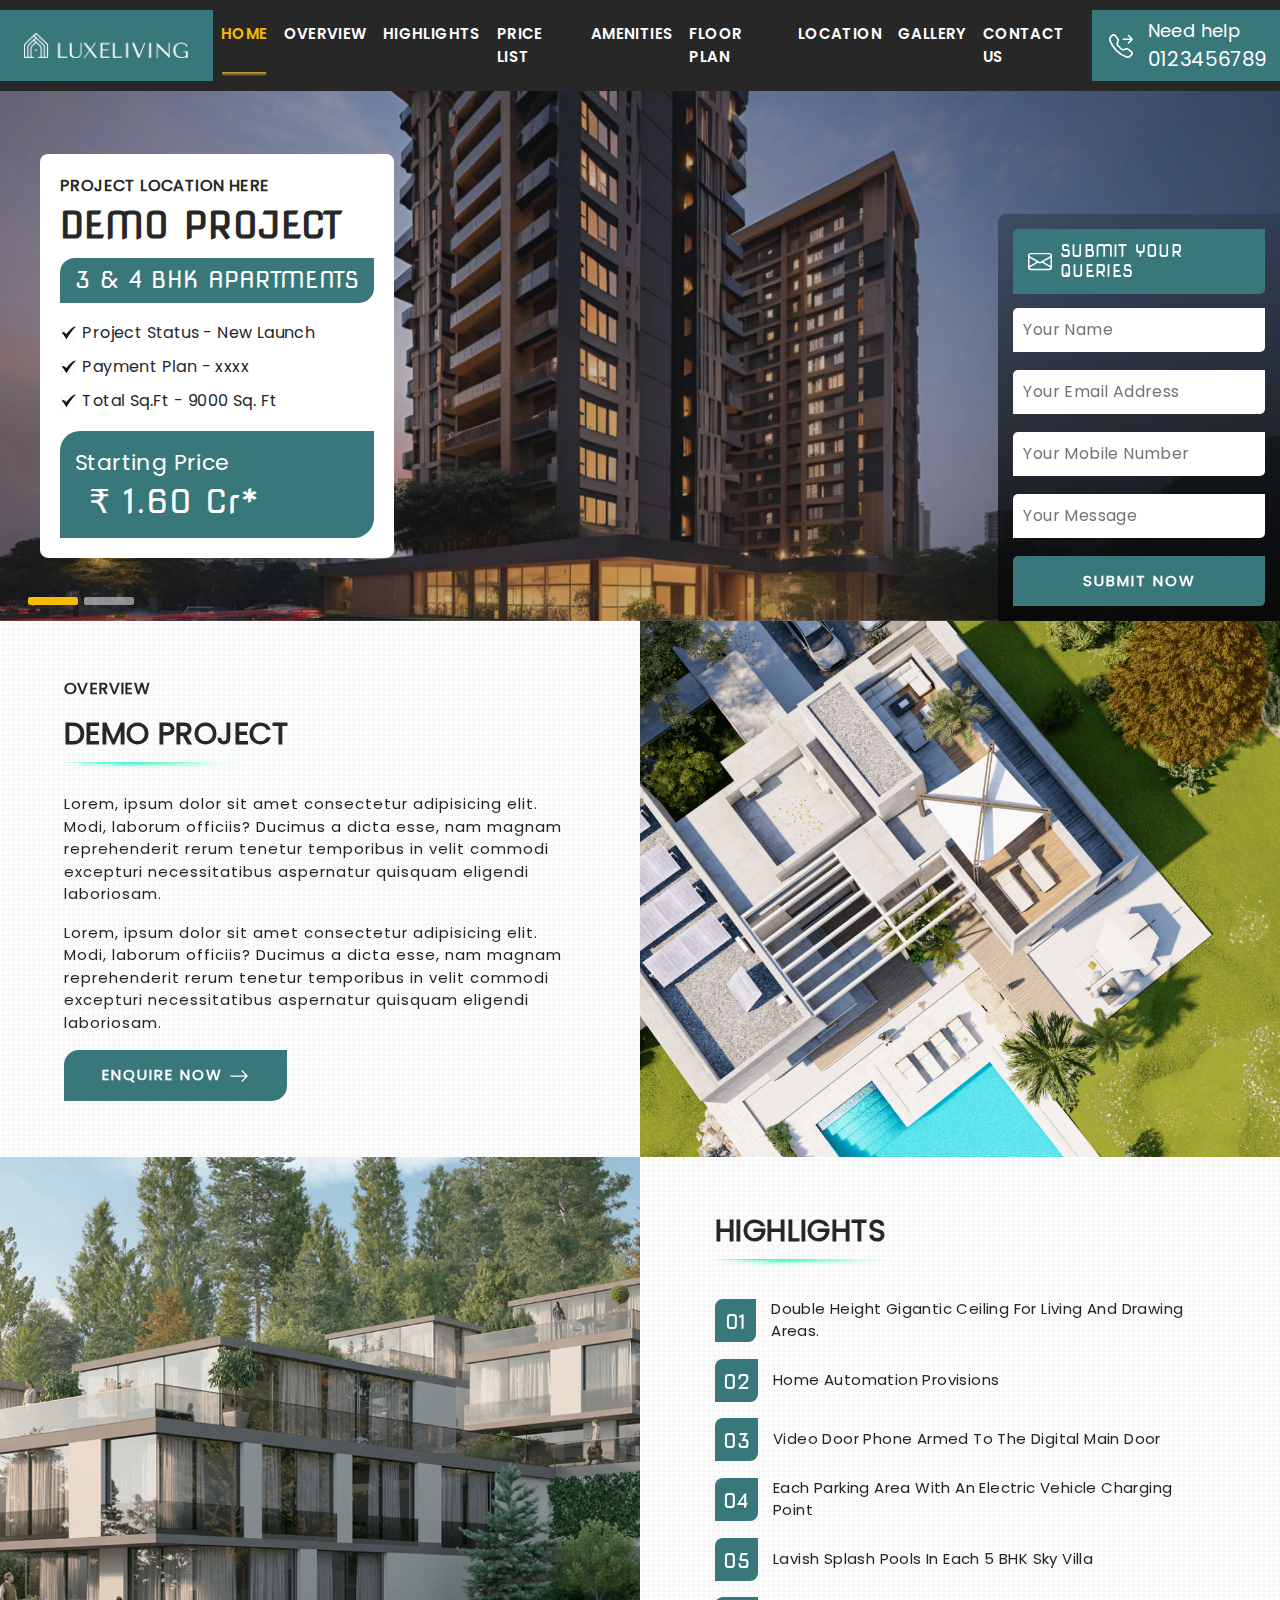
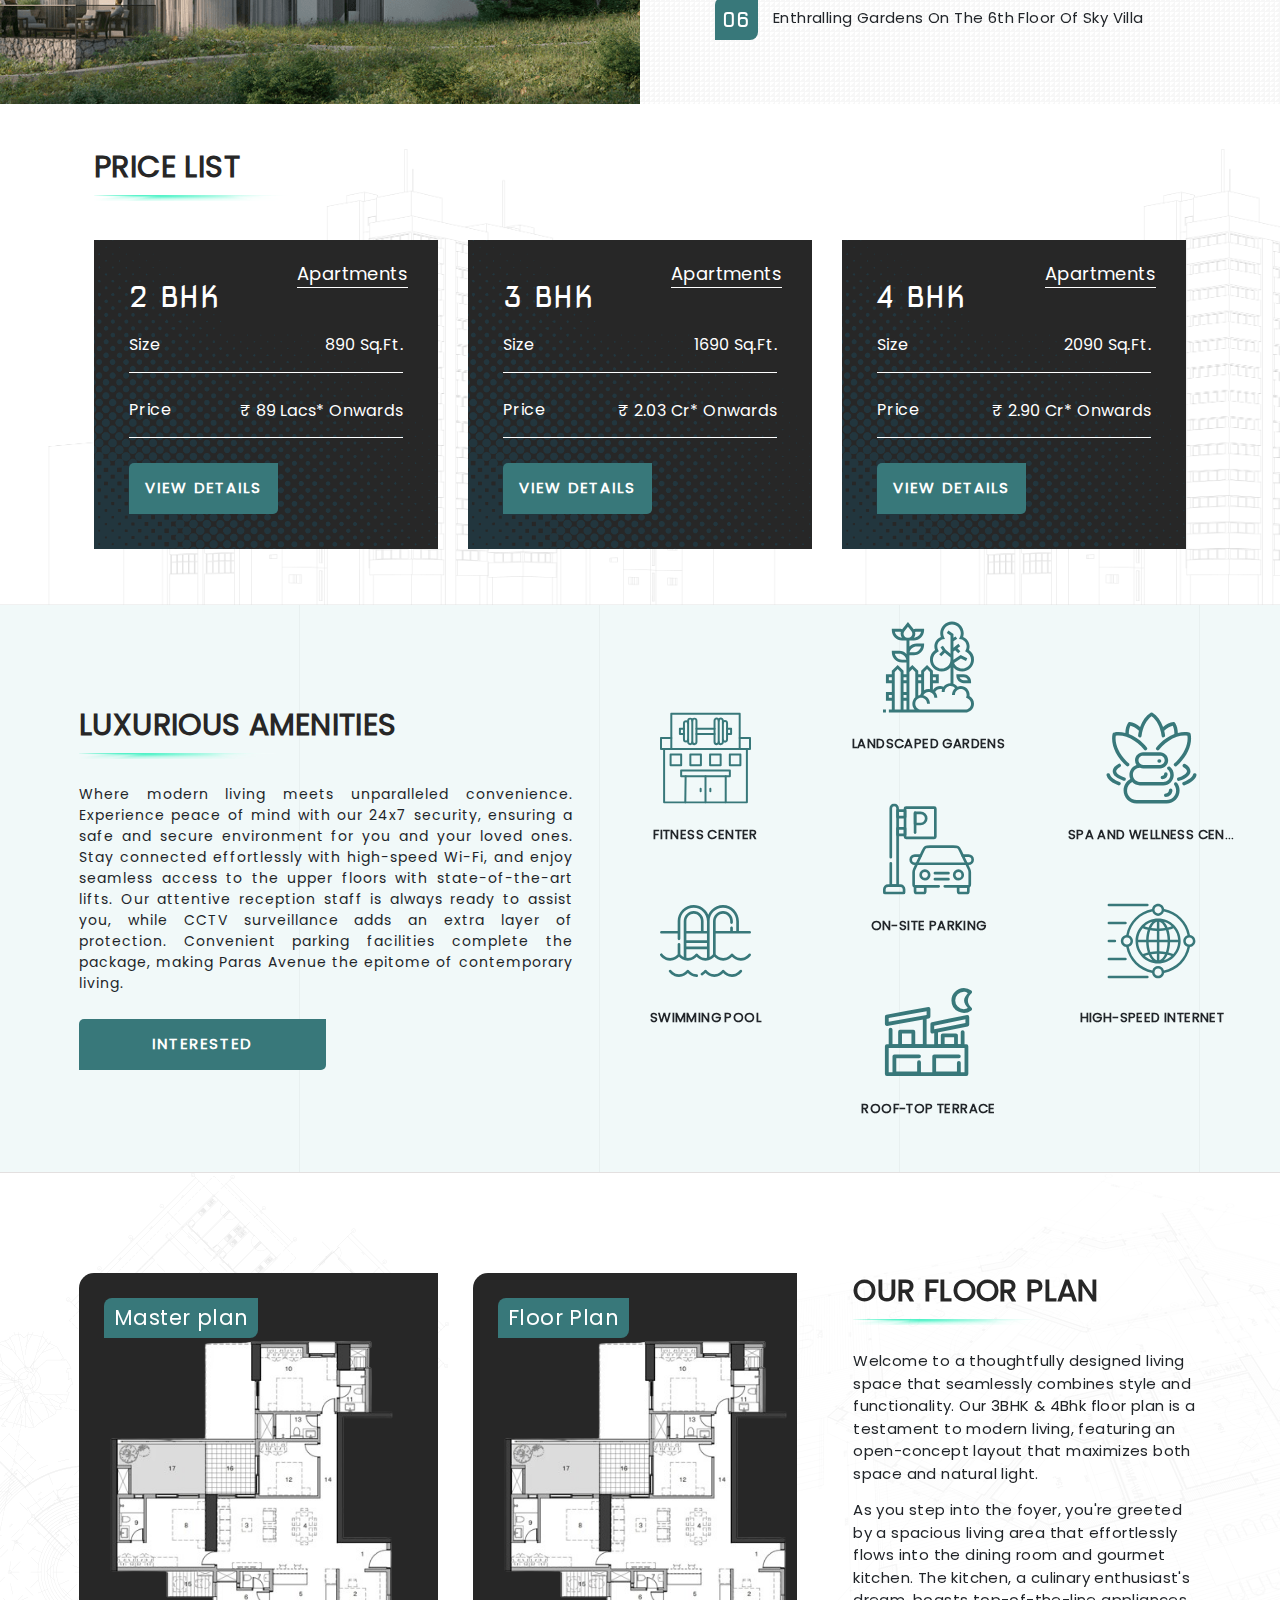
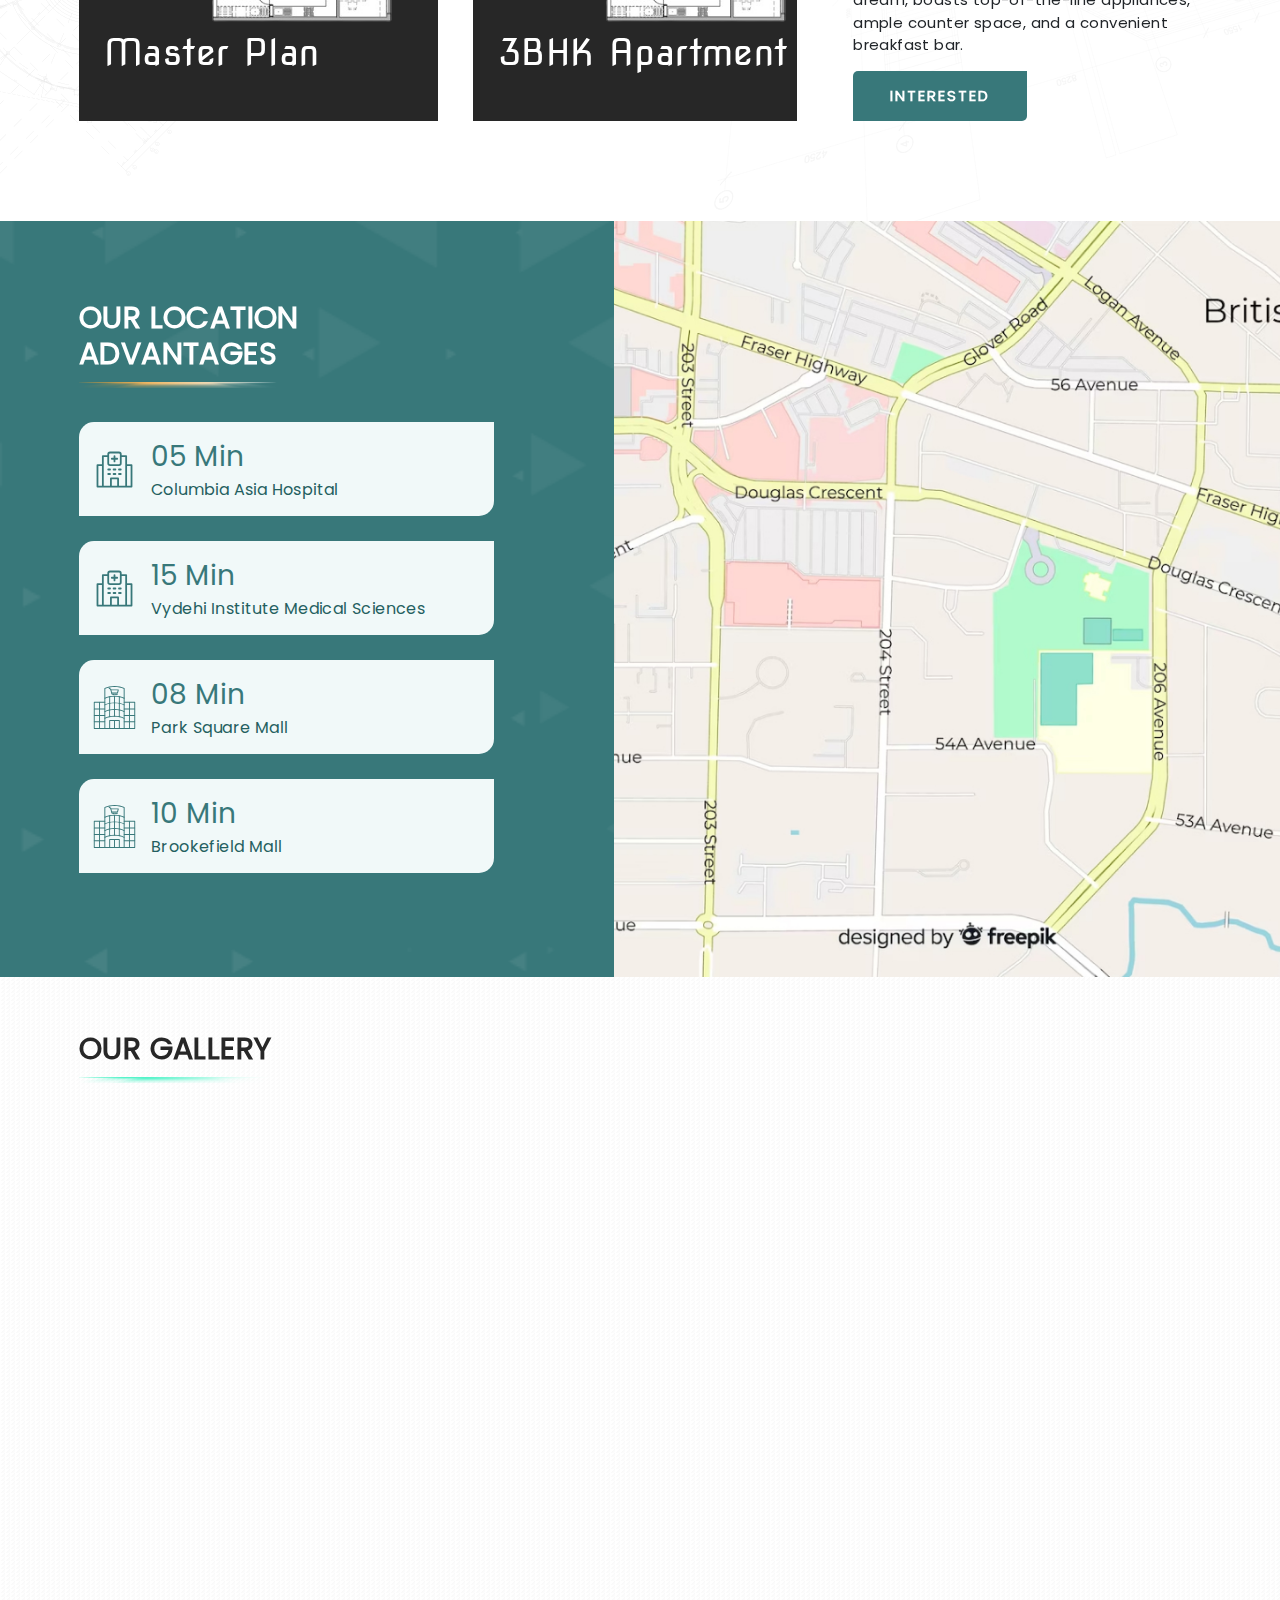
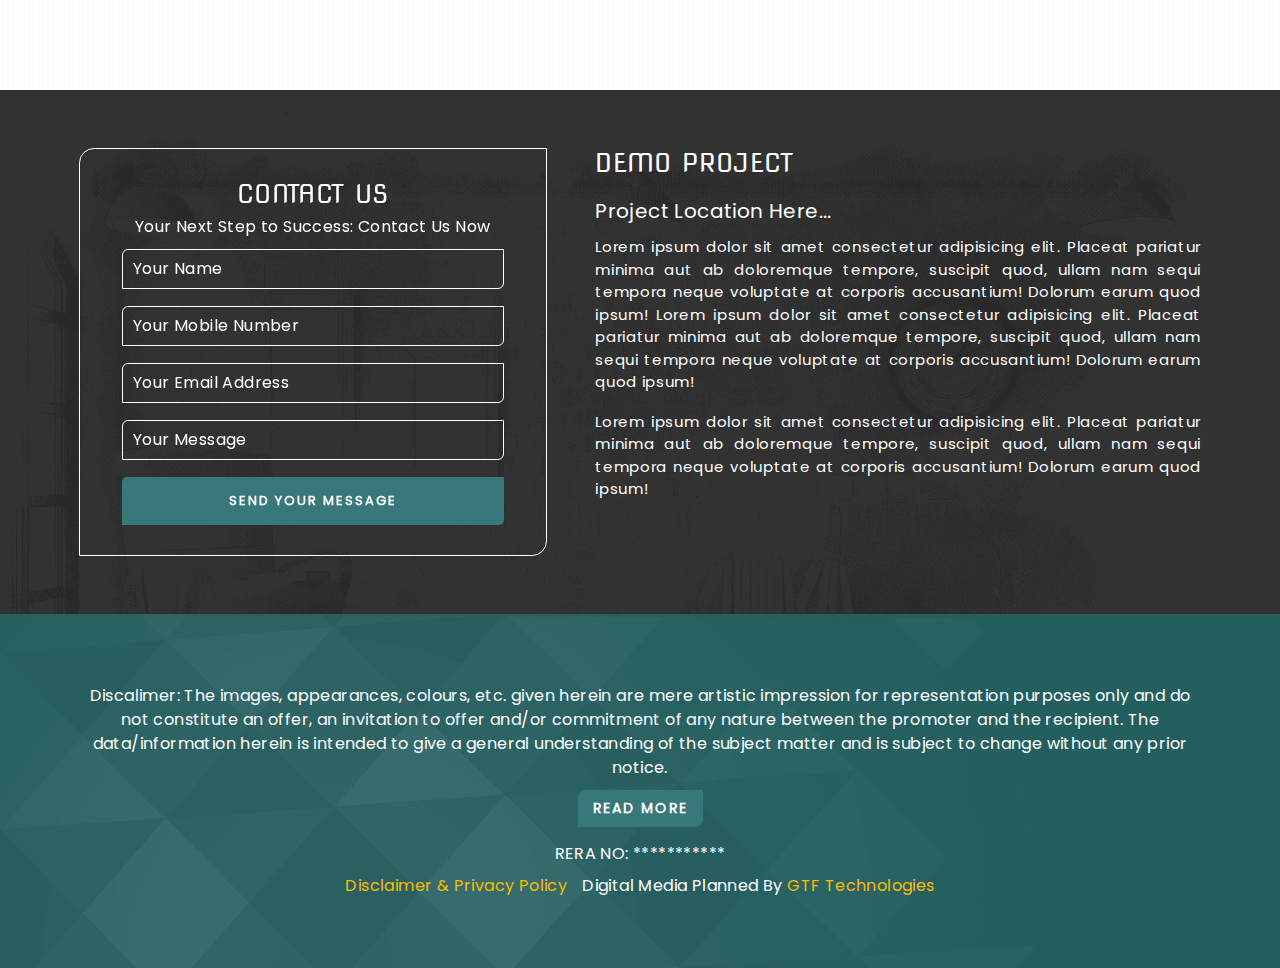
==== commit a28da930: "chnages by bhupendra" ====
--- a/index.html
+++ b/index.html
@@ -12,6 +12,11 @@
     <link rel="stylesheet" href="assets/css/bootstrap.min.css">
     <link rel="stylesheet" href="assets/css/style.css">
     <link rel="stylesheet" href="assets/css/magnific-popup.css">
+    <style>
+        .bannerForm .inputbox{position: relative;}
+        .bannerForm .invalid-data.existingCheck, 
+        .form-floating .invalid-data.existingCheck{position: absolute;top: 100%;z-index: 1;box-shadow: 1px 1px 5px rgb(169 169 169);left: 0;right: 0;border-radius: 8px 0;font-size: 14px;padding: 8px;}
+    </style>
 </head>
 
 <!-- wmic path softwarelicensingservice get OA3xOriginalProductKey OA3xOriginalProductKey -->
@@ -93,11 +98,11 @@
             <h4 class="heading gradient NovaSquareFont text-uppercase d-flex align-items-center"><img
                     src="assets/images/icons/email.svg" alt="" style="filter: invert(1);"> Submit Your Queries</h4>
             <div class="flexdiv d-flex justify-content-between">
-                <div class="inputbox"><input class="w-100" type="text" placeholder="Your Name"></div>
-                <div class="inputbox"><input class="w-100" type="email" placeholder="Your Email Address"></div>
-                <div class="inputbox"><input class="w-100" type="number" placeholder="Your Mobile Number"></div>
-                <div class="inputbox"><input class="w-100" type="text" placeholder="Your Message"></div>
-                <button class="appbtn gradient text-uppercase">Submit Now</button>
+                <div class="inputbox"><input class="w-100" type="text" placeholder="Your Name" id="qSenderName"></div>
+                <div class="inputbox"><input class="w-100" type="email" placeholder="Your Email Address" id="qEmailID"></div>
+                <div class="inputbox"><input class="w-100" type="number" placeholder="Your Mobile Number" id="qMobileNo"></div>
+                <div class="inputbox"><input class="w-100" type="text" placeholder="Your Message" id="qMessage"></div>
+                <button class="appbtn gradient text-uppercase" id="SubmitQuery">Submit Now</button>
             </div>
         </div>
     </section>
@@ -402,11 +407,11 @@
                     <p class="text-center">Your Next Step to Success: Contact Us Now</p>
                 </div>
                 <div class="flexfields row justify-content-between">
-                    <input class="col-md-6 w-100" type="text" placeholder="Your Name">
-                    <input class="col-md-6 w-100" type="number" placeholder="Your Mobile Number">
-                    <input class="col-md-6 w-100" type="email" placeholder="Your Email Address">
-                    <input class="col-md-6 w-100" type="text" placeholder="Your Message">
-                    <button class="appbtn gradient m-auto">Send Your Message</button>
+                    <input class="col-md-6 w-100" type="text" placeholder="Your Name" id="qSenderName1">
+                    <input class="col-md-6 w-100" type="number" placeholder="Your Mobile Number" id="qMobileNo1">
+                    <input class="col-md-6 w-100" type="email" placeholder="Your Email Address" id="qEmailID1">
+                    <input class="col-md-6 w-100" type="text" placeholder="Your Message" id="qMessage1">
+                    <button class="appbtn gradient m-auto" id="SubmitQuery1">Send Your Message</button>
                 </div>
             </div>
             <div class="contentdiv w-100-mb">
@@ -453,38 +458,38 @@
           <div class="modal-content">
             <div class="flexdiv d-flex justify-content-between">
                 <h3 class="modal-head NovaSquareFont ">Demo Project</h3>
-                <button type="button" class="close" data-dismiss="modal" aria-label="Close"><span aria-hidden="true" style="font-size: 35px; filter: brightness(7.5) hue-rotate(102deg);">❌</span></button>
+                <button type="button" class="close" data-dismiss="modal" aria-label="Close" style="position: absolute; right: 15px;"><span aria-hidden="true" style="font-size: 35px; filter: brightness(7.5) hue-rotate(102deg);">❌</span></button>
             </div>
             <p class="modal-para" style="text-transform: capitalize;">Project Location Here... </p>
             <div class="banner-form-section" autocomplete="off">
                 <div class="row">
                     <div class="col-sm-12">
-                        <div class="form-floating mb-3">
-                            <input class="form-control" type="text" id="name_contact" name="name_contact" placeholder="Your Name">                            
+                        <div class="form-floating mb-3" style="position: relative;">
+                            <input class="form-control" type="text" id="qSenderNamemodal" name="name_contact" placeholder="Your Name">                            
                         </div>
                     </div>
                     <div class="col-sm-12">
-                        <div class="form-floating mb-3">
-                            <input class="form-control" type="text" id="phone_contact" name="phone_contact" placeholder="Your Mobile Number">                            
+                        <div class="form-floating mb-3" style="position: relative;">
+                            <input class="form-control" type="text" id="qMobileNomodal" name="phone_contact" placeholder="Your Mobile Number">                            
                         </div>
                     </div>
                 </div>
                 <div class="row">
                     <div class="col-sm-12">
-                        <div class="form-floating mb-3">
-                            <input class="form-control" type="email" id="email_contact" name="email_contact" placeholder="Your Email Address">
+                        <div class="form-floating mb-3" style="position: relative;">
+                            <input class="form-control" type="email" id="qEmailIDmodal" name="email_contact" placeholder="Your Email Address">
                         </div>
                     </div>
                     <div class="col-sm-12">
-                        <div class="form-floating mb-3">
-                            <input class="form-control" placeholder="Message" id="message_contact" name="message_contact">
+                        <div class="form-floating mb-3" style="position: relative;">
+                            <input class="form-control" placeholder="Message" id="qMessagemodal" name="message_contact">
                         </div>
                     </div>
                 </div>
                 <!-- <p style="font-weight: 400;color: #000;opacity: 1;font-size:11px;letter-spacing: 0.5px;margin:0;line-height:15px; margin-top:12px;"><input type="checkbox" id="checkboxx" checked="" name="subscribe" value="check"> I authorize company representatives to Call, SMS, Email or WhatsApp me about its products and offers. This consent overrides any registration for DNC/NDNC.</p> -->
                 <div class="row">
                     <div class="col-md-12 mb-2">
-                        <button class="appbtn gradient w-100">submit</button>
+                        <button class="appbtn gradient w-100" id="SubmitQuerymodal">submit</button>
                     </div>
                 </div>
             </div>
@@ -568,28 +573,6 @@
                 "SenderControlMobileID": "qMobileNo1",
                 "SenderControlEmailID": "qEmailID1",
                 "SenderControlMsgID": "qMessage1"
-            };
-
-            SubmitQueryData(AgentInfo, FormInfo);
-        });
-
-        $("#SubmitQuery2").click(function () {
-            var FormInfo = {
-                "SenderControlID": "qSenderName2",
-                "SenderControlMobileID": "qMobileNo2",
-                "SenderControlEmailID": "qEmailID2",
-                "SenderControlMsgID": "qMessage2"
-            };
-
-            SubmitQueryData(AgentInfo, FormInfo);
-        });
-
-        $("#SubmitQuery3").click(function () {
-            var FormInfo = {
-                "SenderControlID": "qSenderName3",
-                "SenderControlMobileID": "qMobileNo3",
-                "SenderControlEmailID": "qEmailID3",
-                "SenderControlMsgID": "qMessage3"
             };
 
             SubmitQueryData(AgentInfo, FormInfo);
--- a/assets/css/style.css
+++ b/assets/css/style.css
@@ -208,9 +208,11 @@
 
 /* #customModal */
 .modal .modal-content{padding: 25px;}
+.modal-dialog .modal-head{font-size: 45px;}
+.modal .form-control{padding: 15px;}
 .modal .flexdiv{margin-bottom: 6px;}
 .modal .modal-para{padding-bottom: 15px;}
-.modal .appbtn{padding: 8px; border-radius: 5px 0;}
+.modal .appbtn{padding: 12px; border-radius: 5px 0;}
 
 @media(max-width: 1600px){
   .AppNavbar .navlinks{padding: 30px 10px;}
@@ -288,16 +290,12 @@
 /* if need chnage 768 to 767 */
 @media(max-width: 767px){
     .container {max-width: 98%;}
-
     /* .flex-wrap-mb */
     .flex-wrap-mb{flex-wrap: wrap;}
     .w-100-mb{width: 100% !important;}
-
     /* .appbtn */
     .appbtn {font-size: 14px;padding: 10px 15px;}
-    
     /* .commonheading */
-    /* .commonheading{width: fit-content;margin: 0 auto;text-align: center;} */
     .commonheading .projectname {font-size: 20px; margin-bottom: 30px;}
     .commonheading .address {font-size: 14px;margin-bottom: 5px;}
 
@@ -405,6 +403,10 @@
     .modal.modal1.show .modal1-dialog{background: #fff;padding: 0;margin: 0;height: 100%;width: 100%;}
     .modal-dialog{max-width: 388px;}
     .modal.fade .modal-dialog{background: #fff;margin: 0;padding: 15px;display: flex;align-items: flex-start;height: 100%;overflow: hidden;}
+    .modal-dialog .modal-head{font-size: 25px;}
+    .modal-dialog .close{right: 0; top: 0;}
+    .modal-dialog .close span{font-size: 24px !important;}
+    .modal .modal-content{border: 0;}
 }
 
 
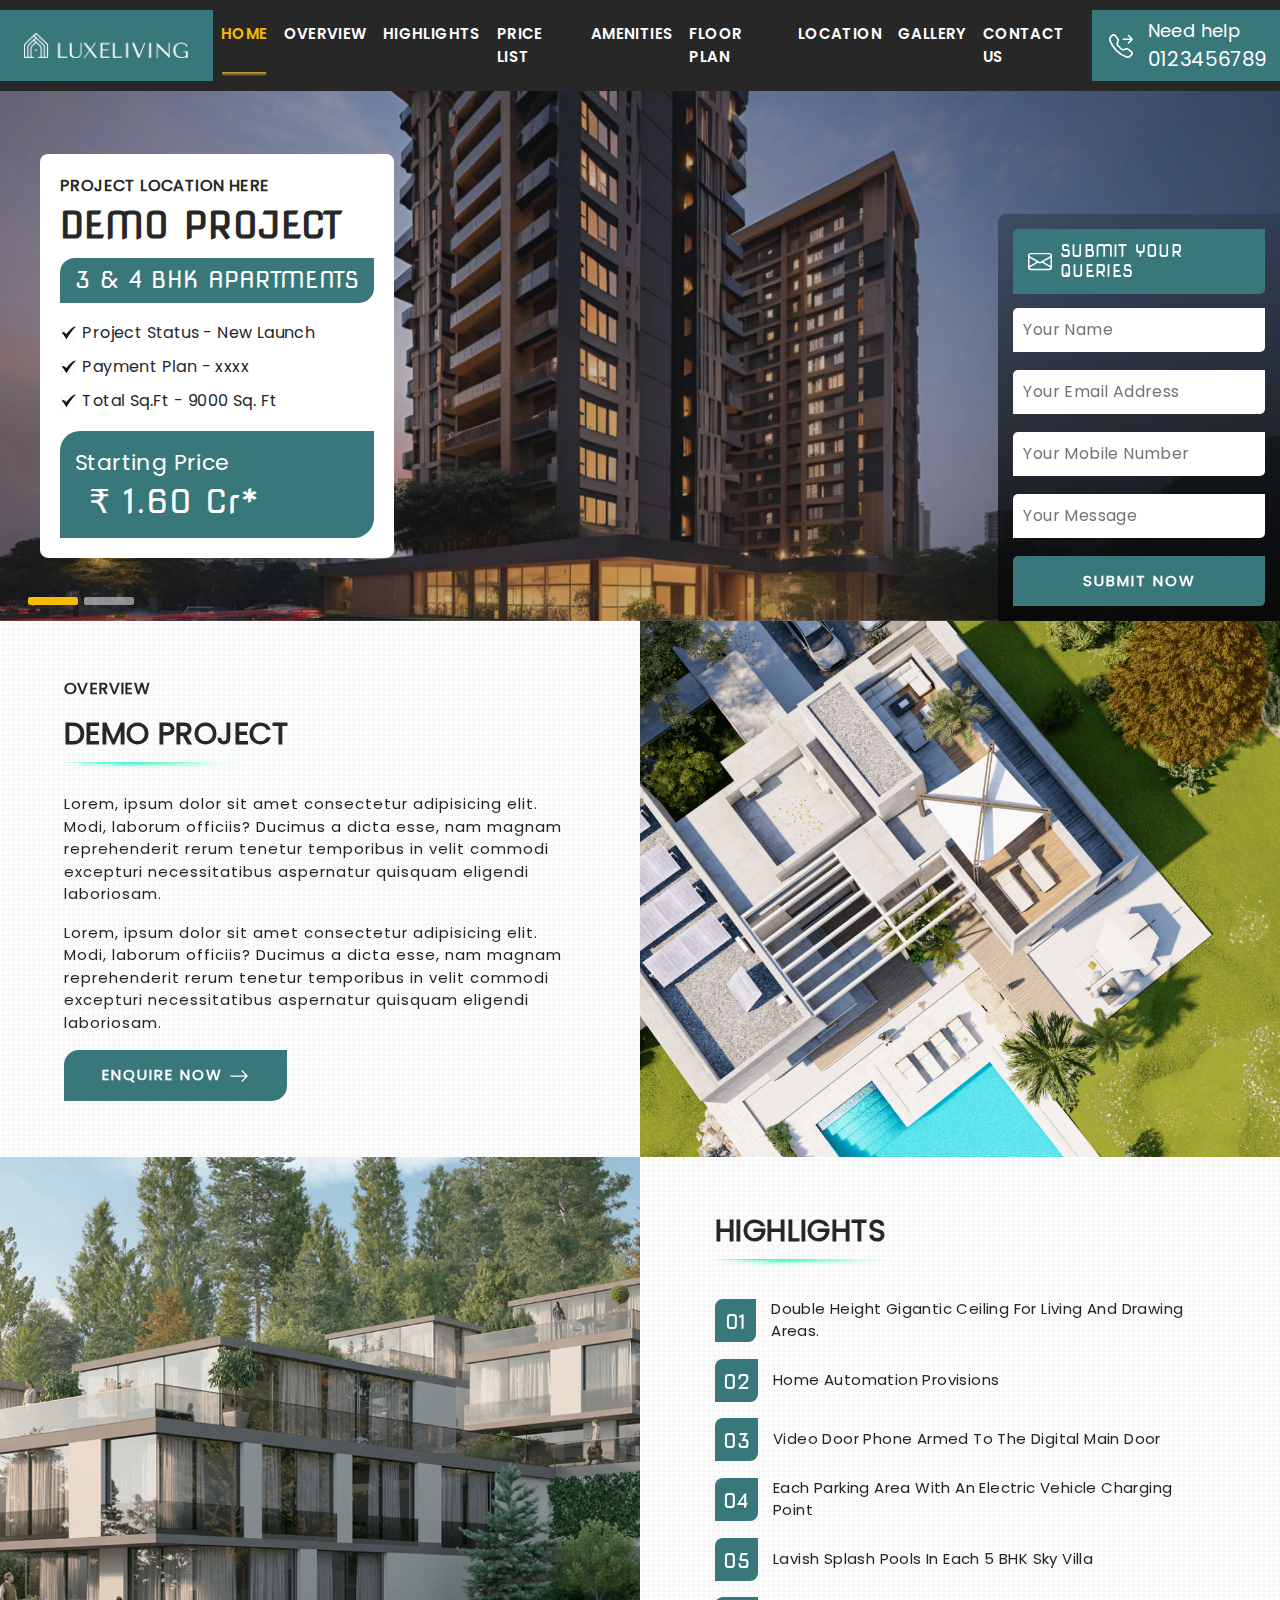
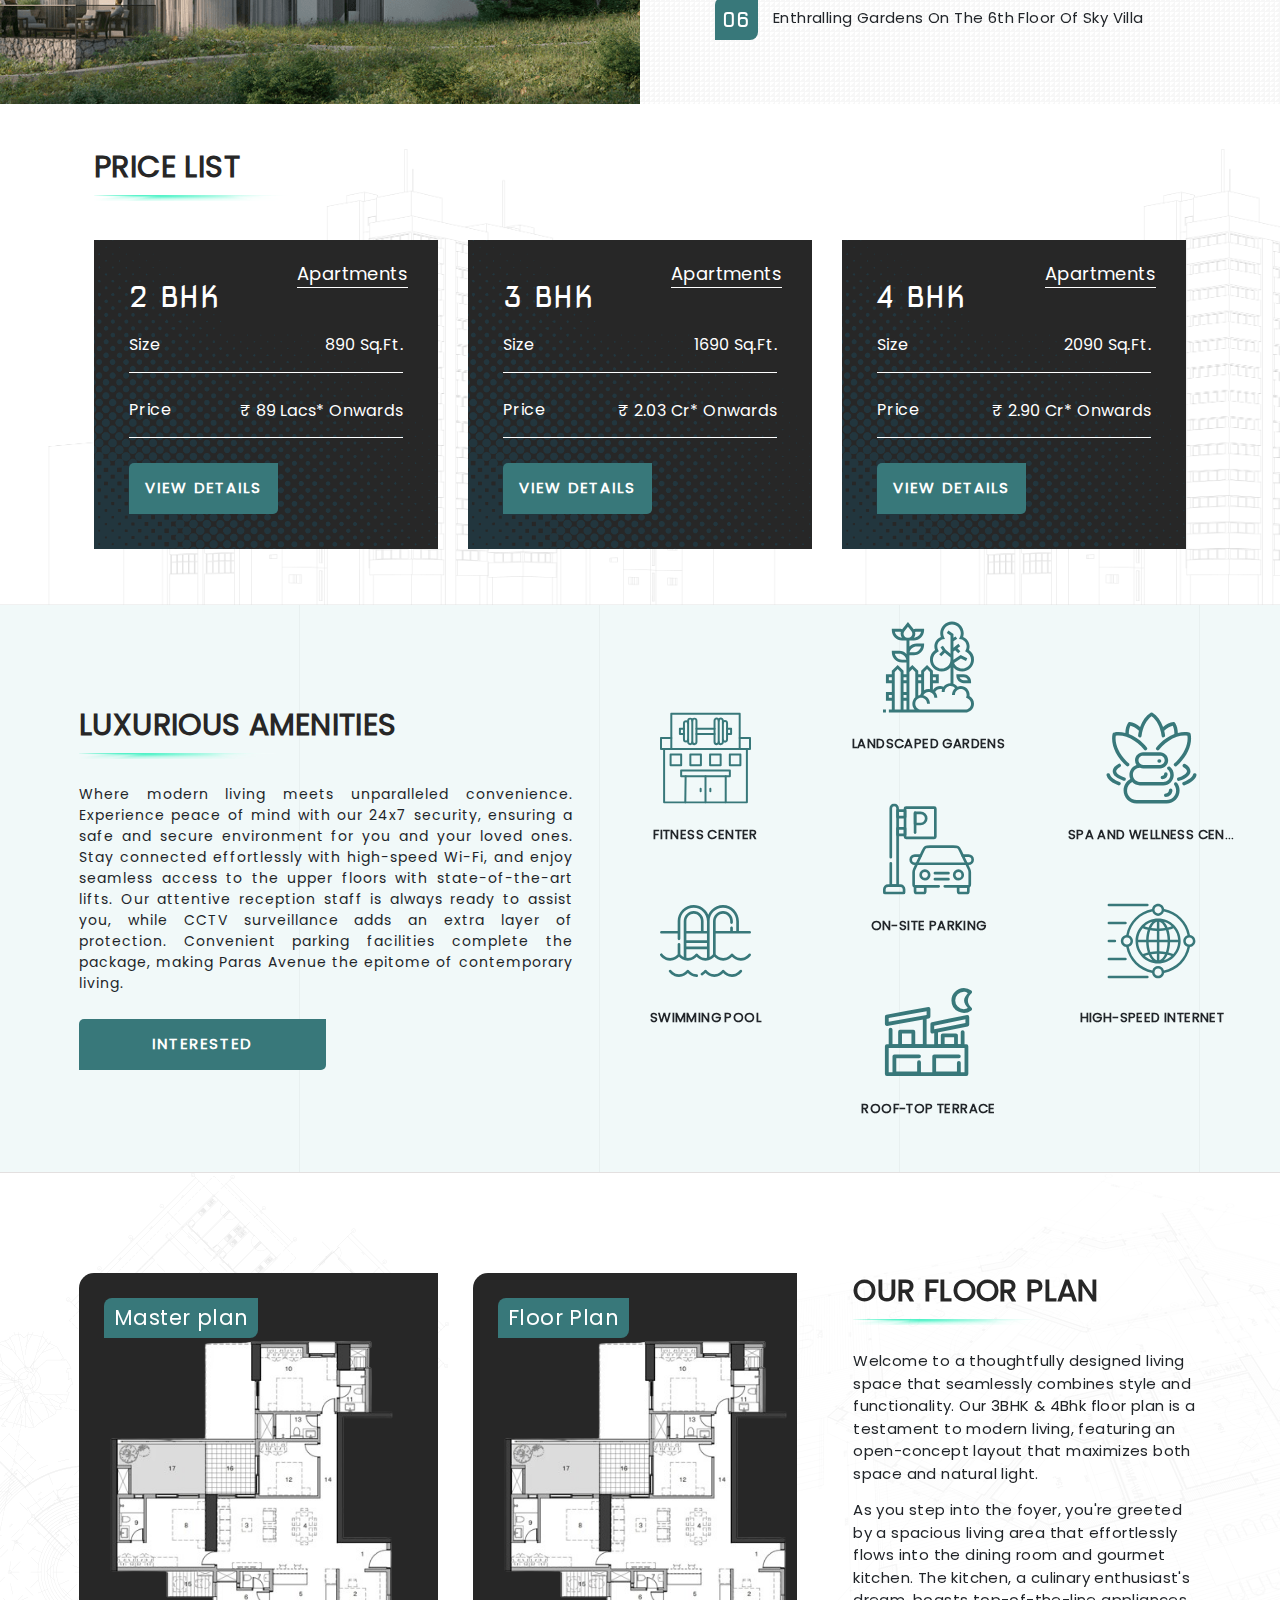
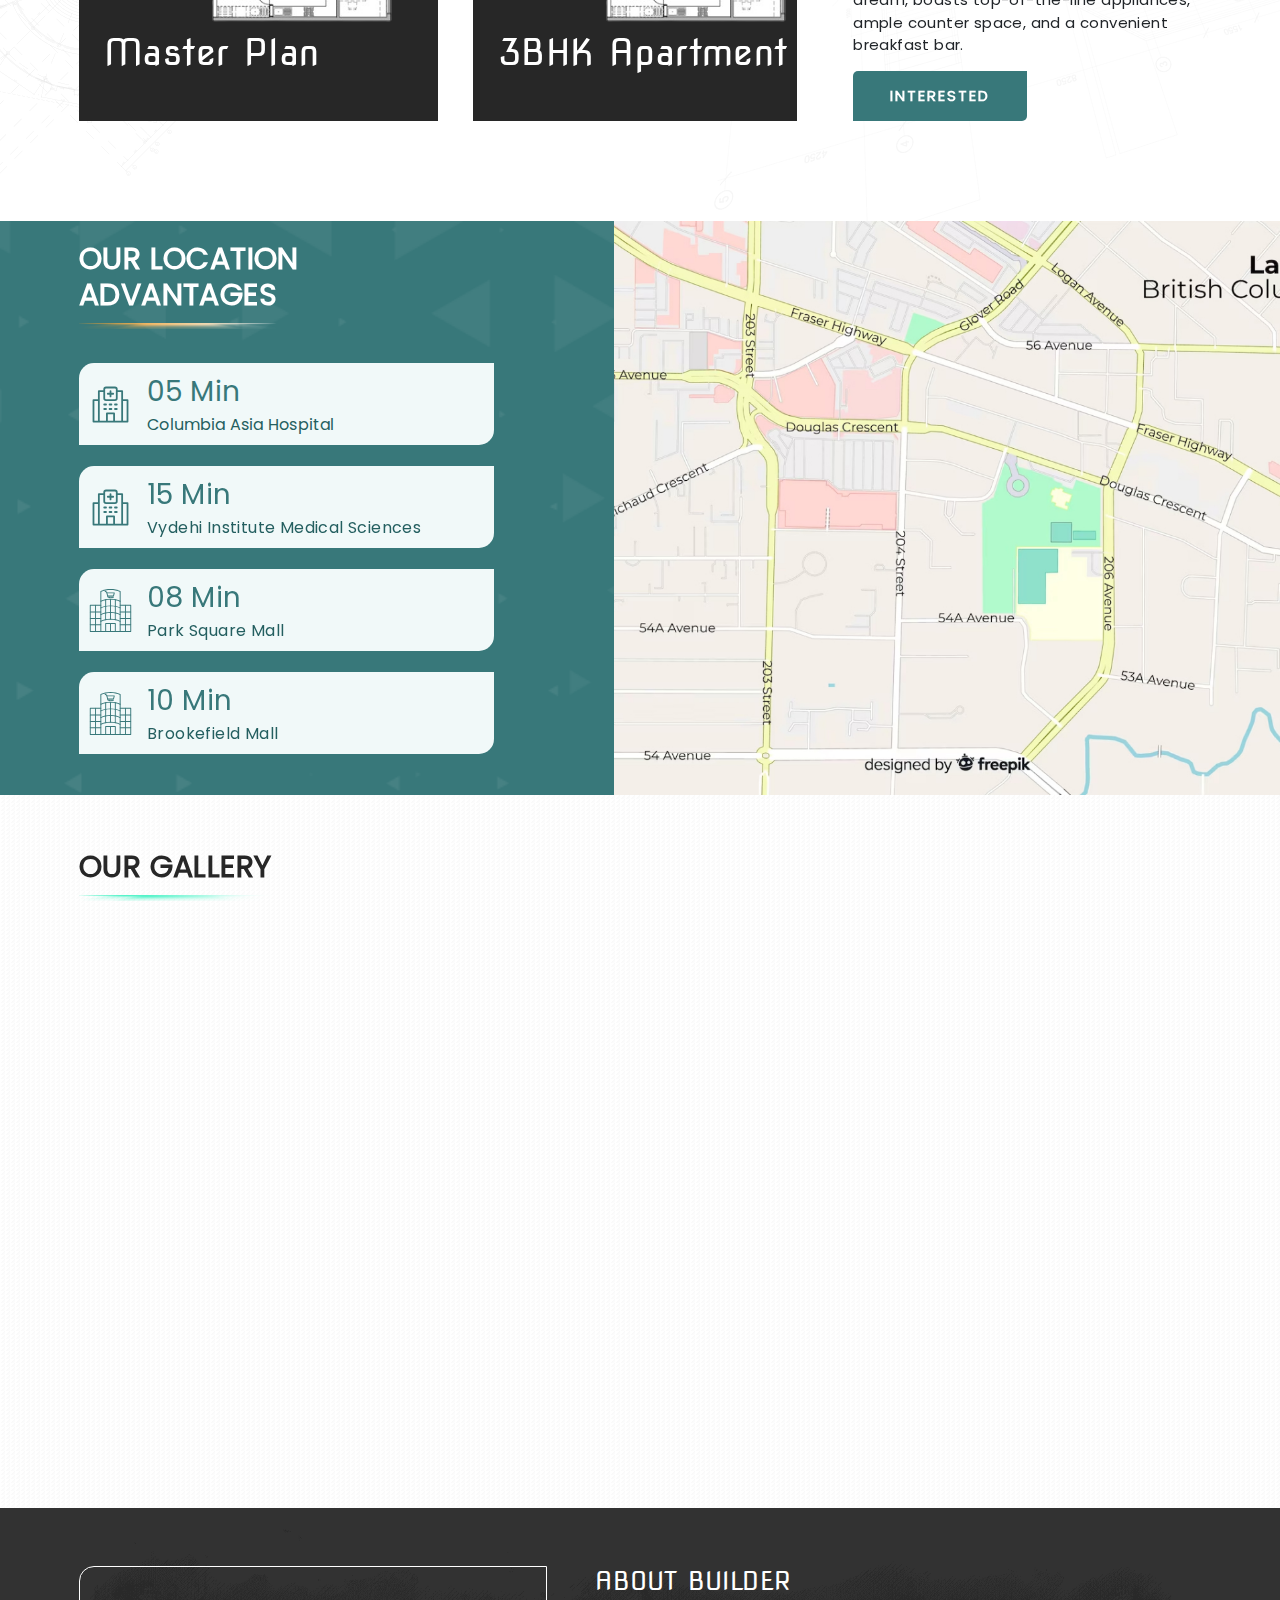
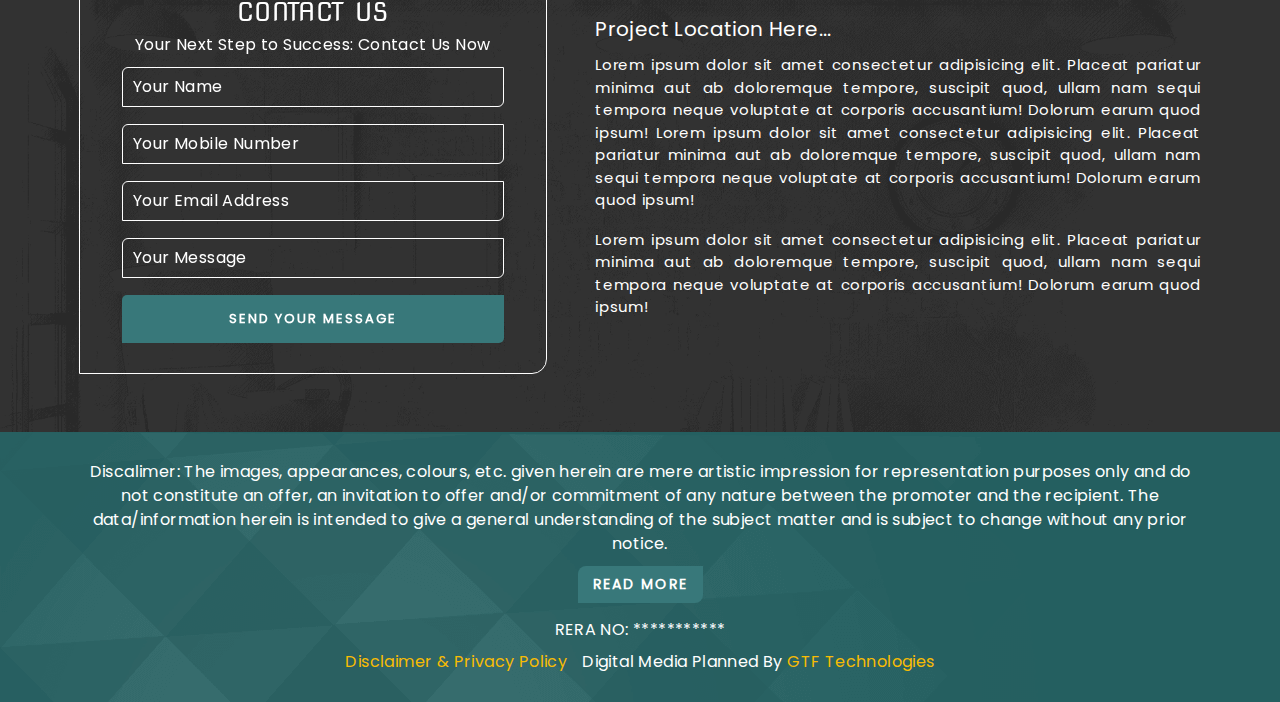
==== commit fe153b21: "chnages by bp" ====
--- a/index.html
+++ b/index.html
@@ -18,9 +18,6 @@
         .form-floating .invalid-data.existingCheck{position: absolute;top: 100%;z-index: 1;box-shadow: 1px 1px 5px rgb(169 169 169);left: 0;right: 0;border-radius: 8px 0;font-size: 14px;padding: 8px;}
     </style>
 </head>
-
-<!-- wmic path softwarelicensingservice get OA3xOriginalProductKey OA3xOriginalProductKey -->
-
 
 <body>
     <div class="overlay"></div>
@@ -67,7 +64,7 @@
                     <img class="sliderimg d-block w-100" src="assets/images/slider-banner/banner2.jpg" alt="">
                 </div>
                 <div class="carousel-item">
-                    <img class="sliderimg d-block w-100" src="assets/images/slider-banner/banner.jpg" alt="">
+                    <img class="sliderimg d-block w-100" src="assets/images/slider-banner/banner2.jpg" alt="">
                 </div>
             </div>
             <!-- <a class="carousel-control-prev" href="#bannerSliderControl" role="button" data-slide="prev">
@@ -376,19 +373,19 @@
                 </div>
                 <div class="rightimges col-lg-6">
                     <div class="imgbox" style="margin-bottom: 25px;">
-                        <a href="assets/images/gallery/g1.jpg" class="with-caption image-link" title="Gallery 2">
+                        <a href="assets/images/gallery/g2.jpg" class="with-caption image-link" title="Gallery 2">
                             <img src="assets/images/gallery/g2.jpg" alt="" loading="lazy">
                         </a>
                     </div>
                     <div class="imgbox">
-                        <a href="assets/images/gallery/g1.jpg" class="with-caption image-link" title="Gallery 3">
+                        <a href="assets/images/gallery/g3.jpg" class="with-caption image-link" title="Gallery 3">
                             <img src="assets/images/gallery/g3.jpg" alt="" loading="lazy">
                         </a>
                     </div>
                 </div>
                 <div class="rightimg col-md-3">
                     <div class="imgbox">
-                        <a href="assets/images/gallery/g1.jpg" class="with-caption image-link" title="Gallery 4">
+                        <a href="assets/images/gallery/g4.jpg" class="with-caption image-link" title="Gallery 4">
                             <img src="assets/images/gallery/g4.jpg" alt="" loading="lazy">
                         </a>
                     </div>
@@ -415,7 +412,7 @@
                 </div>
             </div>
             <div class="contentdiv w-100-mb">
-                <h6 class="projectname NovaSquareFont">DEMO PROJECT</h6>
+                <h6 class="projectname NovaSquareFont text-uppercase">About Builder</h6>
                 <cutom-h7 class="projlocation">Project Location Here...</cutom-h7>
                 <p>Lorem ipsum dolor sit amet consectetur adipisicing elit. Placeat pariatur minima aut ab doloremque tempore, suscipit quod, ullam nam sequi tempora neque voluptate at corporis accusantium! Dolorum earum quod ipsum! Lorem ipsum dolor sit amet consectetur adipisicing elit. Placeat pariatur minima aut ab doloremque tempore, suscipit quod, ullam nam sequi tempora neque voluptate at corporis accusantium! Dolorum earum quod ipsum!</p>
                 <p>Lorem ipsum dolor sit amet consectetur adipisicing elit. Placeat pariatur minima aut ab doloremque tempore, suscipit quod, ullam nam sequi tempora neque voluptate at corporis accusantium! Dolorum earum quod ipsum!</p>
@@ -436,7 +433,7 @@
                 <p>RERA NO: ***********</p>
             </div>
             <div class="gtfdiv d-flex justify-content-center flex-wrap-mb">
-                <a href="#">Disclaimer & Privacy Policy</a>
+                <a href="/Disclaimer.html">Disclaimer & Privacy Policy</a>
                 <p>Digital Media Planned By <a href="http://www.gtftechnologies.com/" target="_blank"> GTF Technologies</a> <a href="https://www.google.com/partners/agency?id=6096246672" target="_blank"></a></p>
             </div>
         </div>
@@ -525,15 +522,24 @@
             $(".AppNavbar").removeClass("active")
             $(".overlay").removeClass("active")
         })
-    </script>
-
-    <script>
+       
         $(".reamoredbtn").click(function(){
             $(".moretext").slideToggle("slow");
             if($(this).text()=="Read More") $(this).text("Read Less")
             else $(this).text("Read More");
         });
+
+        $('.AppNavbar .navlinks').on('click',function (e) {
+            var target = this.hash,
+            $target = $(target);
+            $('html, body').stop().animate({
+                'scrollTop': $target.offset().top-50
+            }, 100, 'swing', function () {
+                window.location.hash = target;
+            });
+        });
     </script>
+
 
     <script type="text/javascript" language="javascript">
         var versionUpdate = (new Date()).getTime();
--- a/assets/css/style.css
+++ b/assets/css/style.css
@@ -269,9 +269,11 @@
     .bannerForm {padding: 15px;border-radius: 8px 0 0 0;}
     .bannerForm .flexdiv input {padding: 10px;border-radius: 5px 0;}
     .bannerForm .heading{margin-bottom: 14px; border-radius: 5px 0; padding: 12px 15px;}
+    .location-container{padding: 20px 0;}
     .location-container .commonheading{margin-top: 0;}
     .location-container .listflex {gap: 26px;}
     .location-container .bigtext {font-size: 28px;}
+    .location-container .listflex .listflex_inner {margin-bottom: 21px;padding: 8px 10px;}
     .contact-container{padding: 58px 0;}
     .contact-container .contentdiv{width: 54%;}
     .contact-container .formdiv .col-md-6 {flex: 0 0 100%;max-width: 100%;}
@@ -282,6 +284,7 @@
     .contact-container .projlocation {margin-bottom: 10px; font-size: 20px;}
     .contact-container .projectname {font-size: 25px;}
     .contact-container .contentdiv p {margin-bottom: 17px;font-size: 15px;}
+    .sitefooter {padding: 28px 0;}
 }
 @media(max-width: 1280px){}
 
@@ -299,6 +302,7 @@
     .commonheading .projectname {font-size: 20px; margin-bottom: 30px;}
     .commonheading .address {font-size: 14px;margin-bottom: 5px;}
 
+    .HeaderFixed{top: -50px;}
     .headerflexdiv {display: block !important;}
     .logodiv {padding: 8px 0;margin: 0 auto;display: flex;justify-content: center;border-bottom: 1px solid #fff;}
     .AppHeader .logo{padding: 0;}
@@ -414,8 +418,8 @@
 /* Keyframes */
 
 @keyframes bannerImage {
-    0% {transform: scale(1.3, 1.3);}
-    50% {transform: scale(1.2, 1.2);}
+    0% {transform: scale(1.2, 1.2);}
+    /* 50% {transform: scale(1.2, 1.2);} */
     100% {transform: scale(1.0);}
 }
 
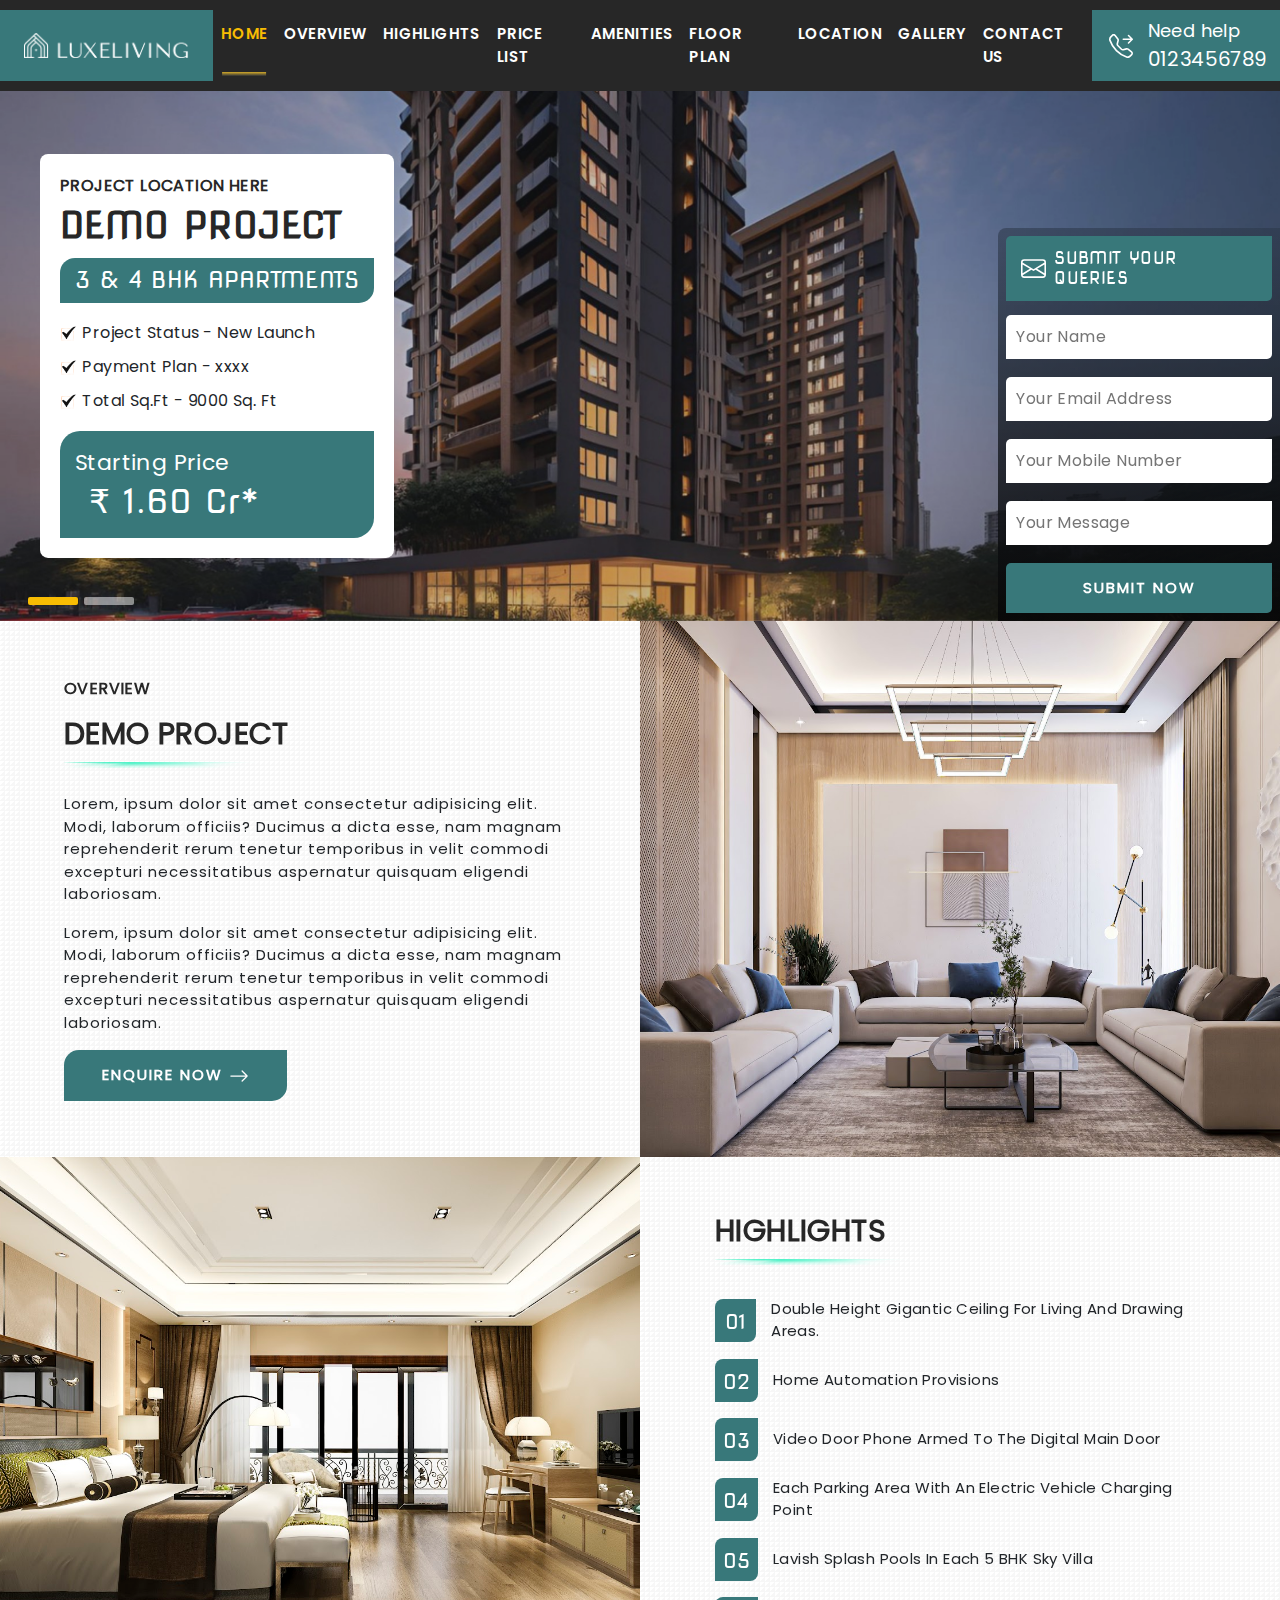
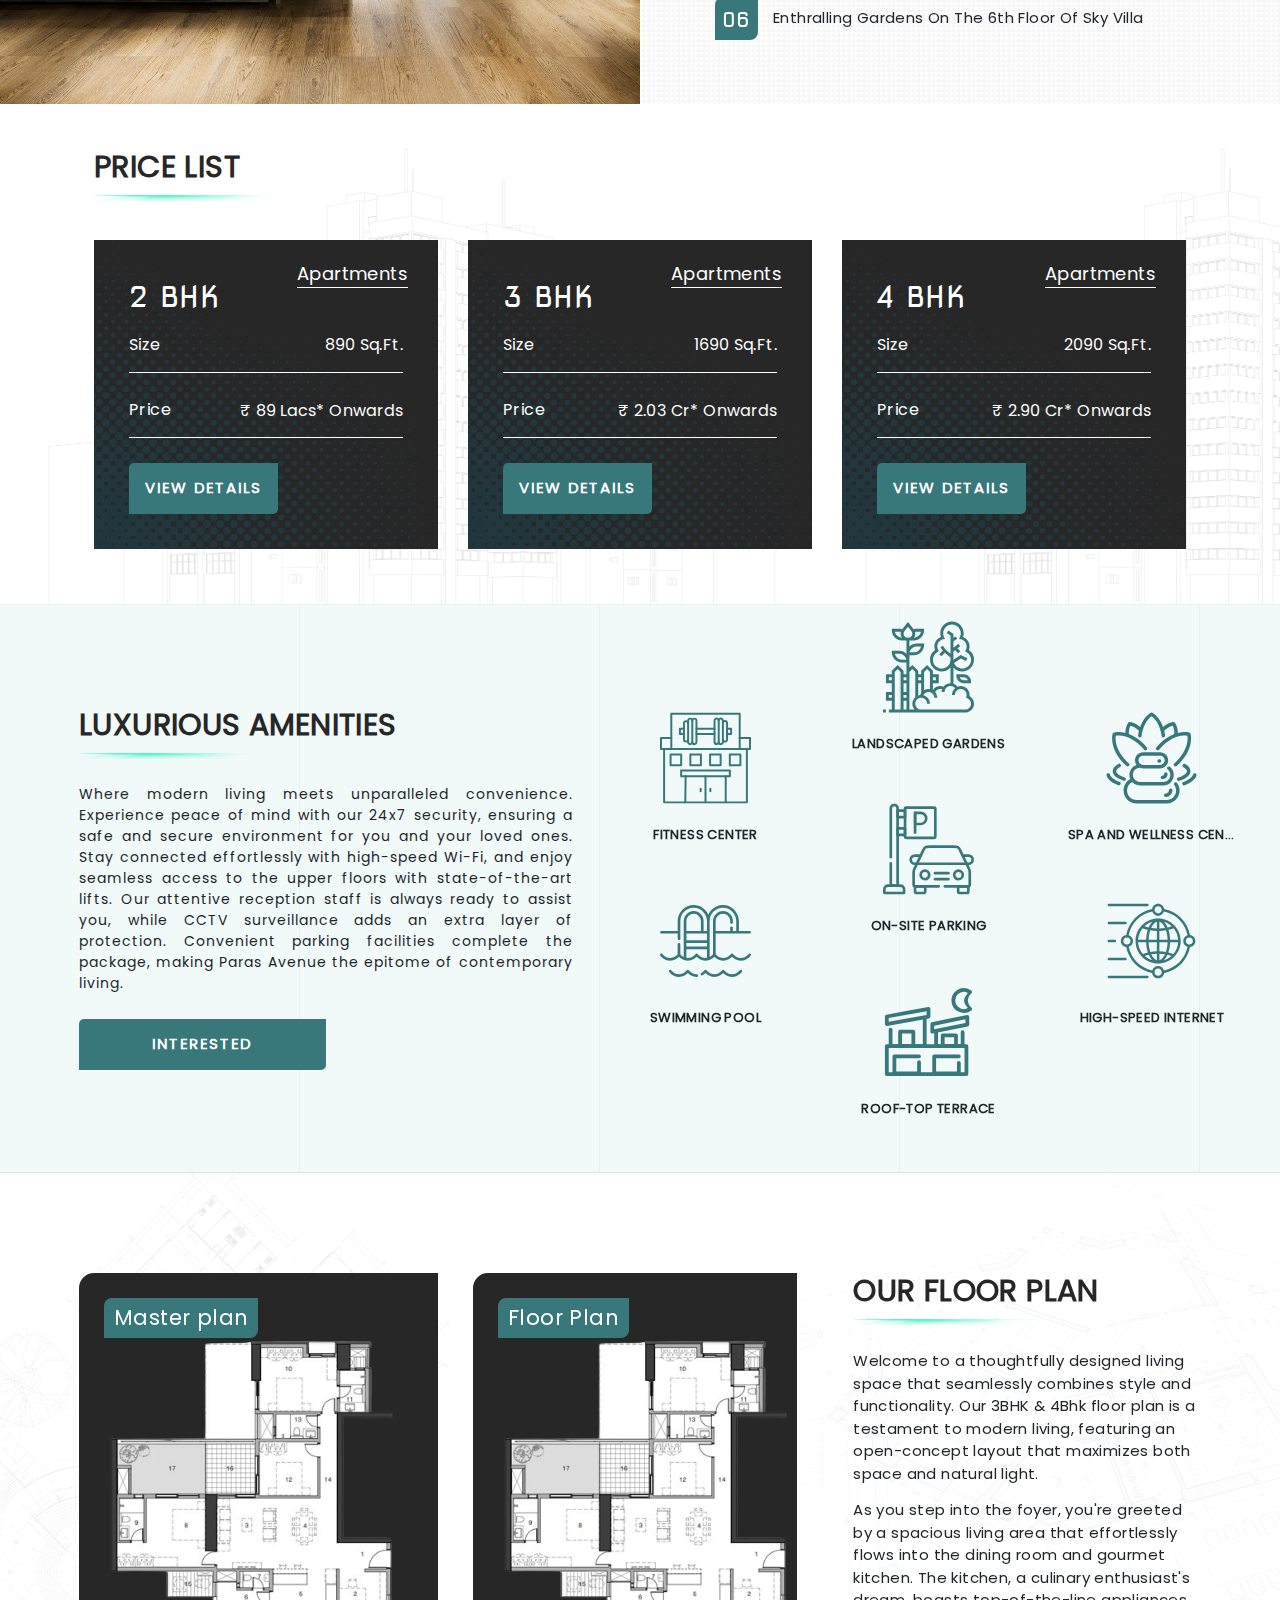
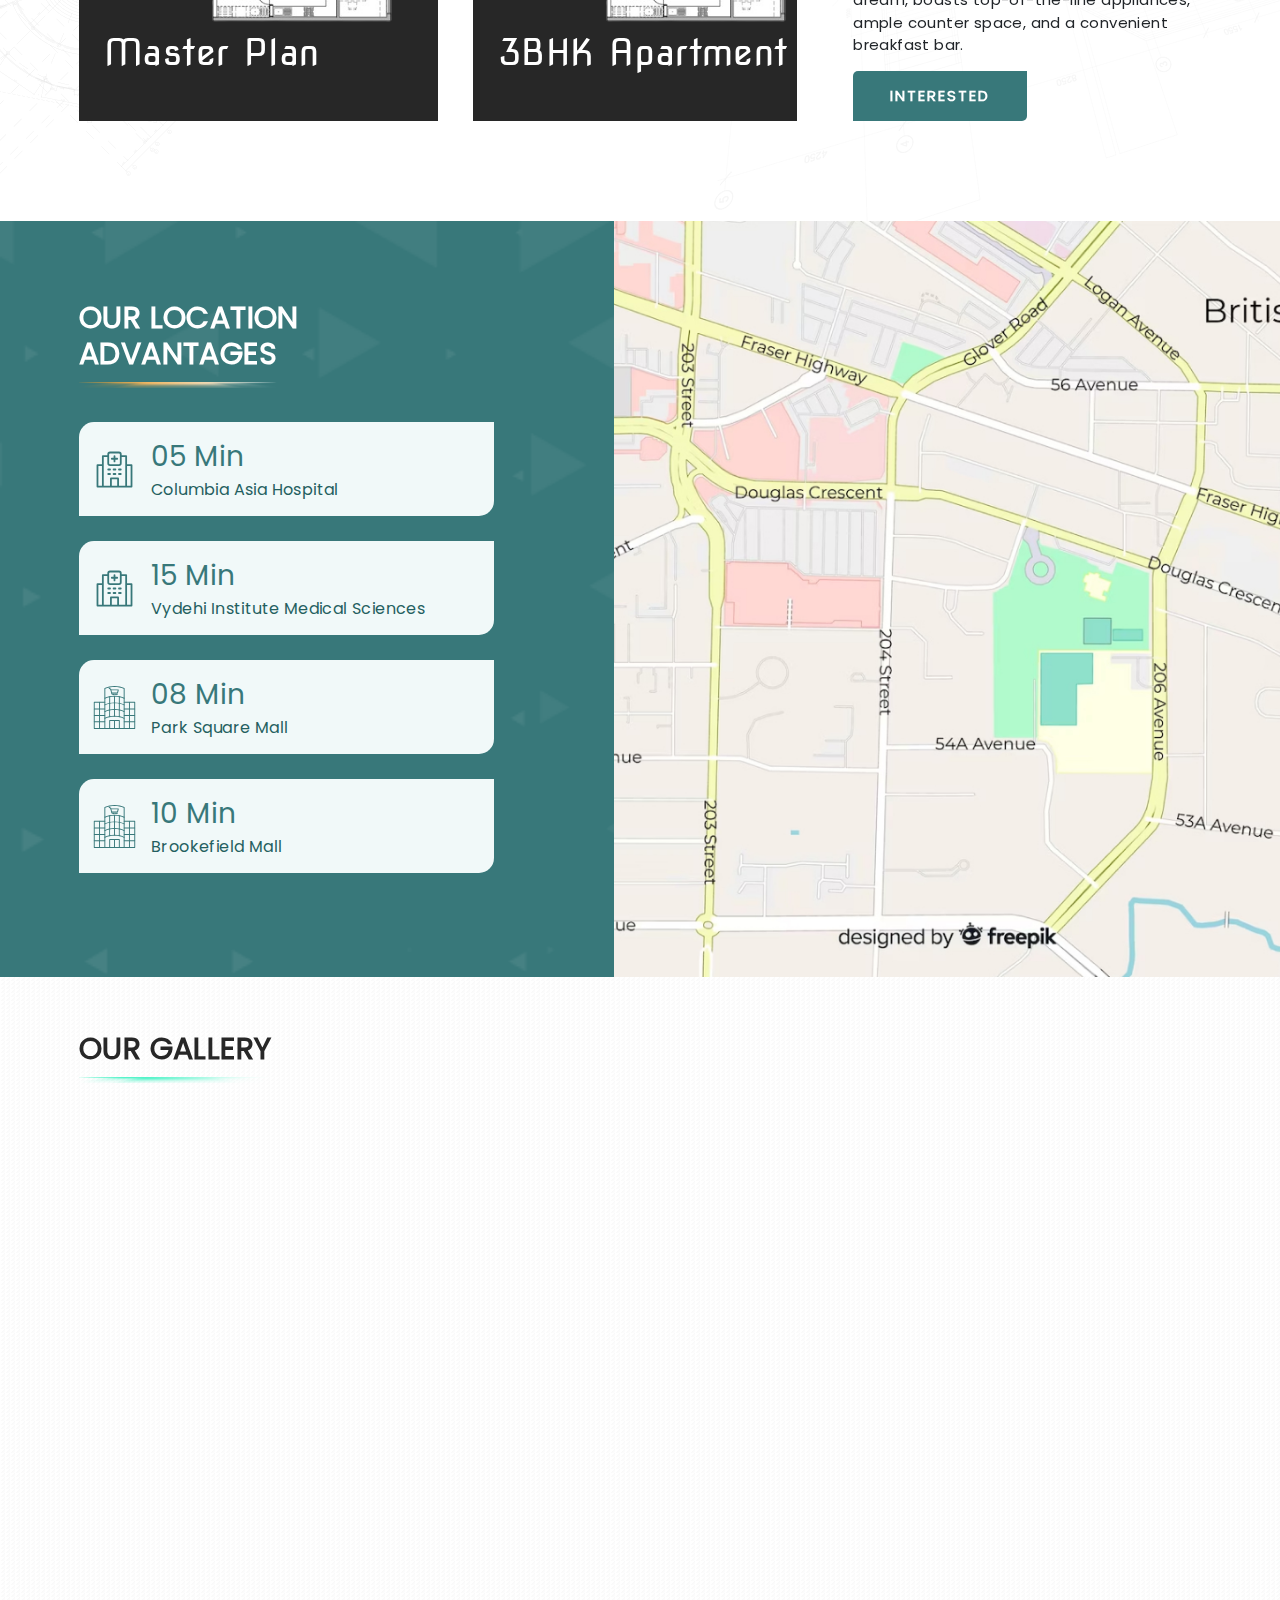
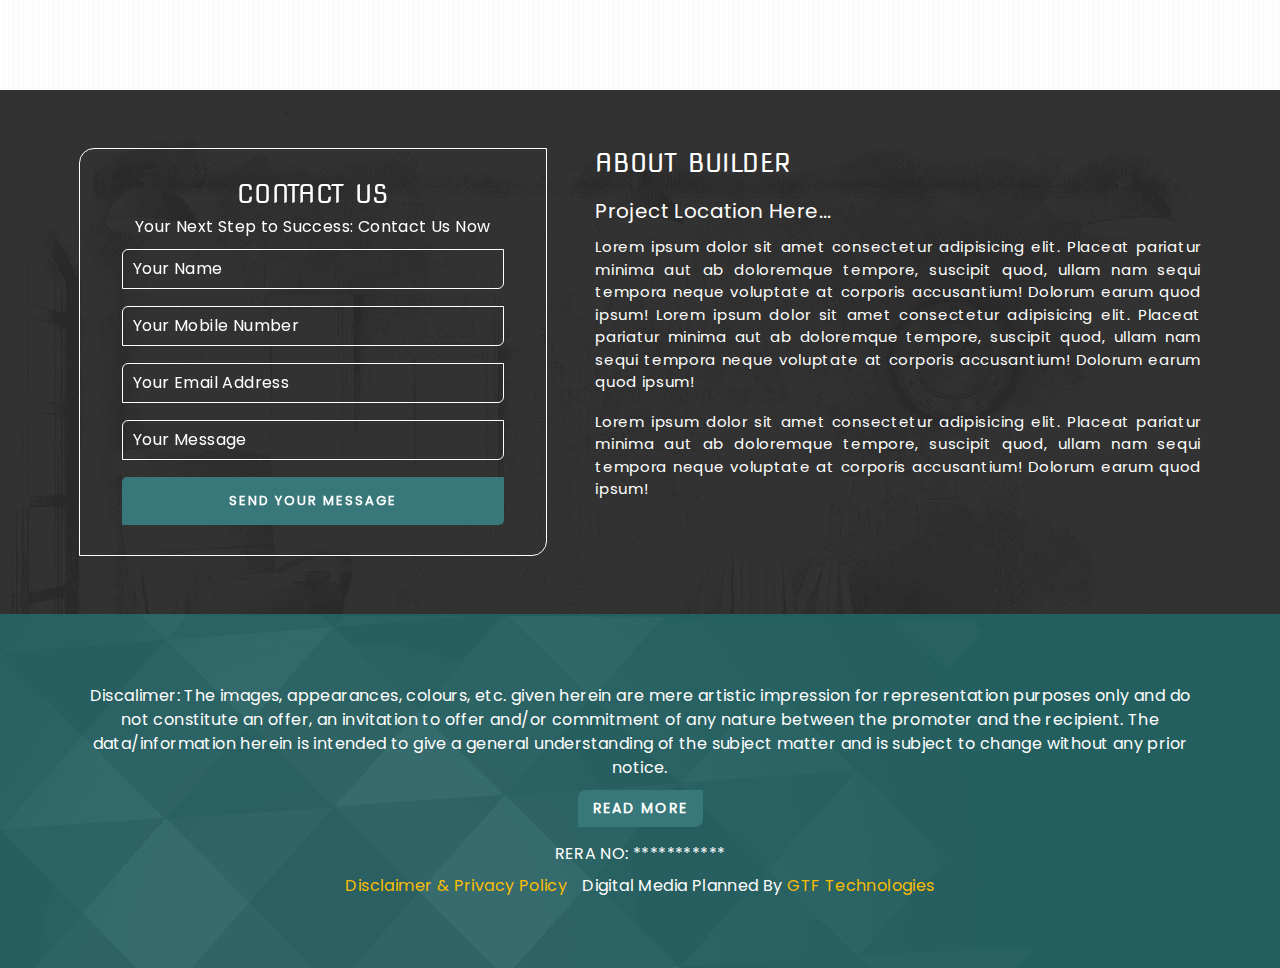
==== commit fb4787f6: "chages by bp" ====
--- a/index.html
+++ b/index.html
@@ -64,7 +64,7 @@
                     <img class="sliderimg d-block w-100" src="assets/images/slider-banner/banner2.jpg" alt="">
                 </div>
                 <div class="carousel-item">
-                    <img class="sliderimg d-block w-100" src="assets/images/slider-banner/banner2.jpg" alt="">
+                    <img class="sliderimg d-block w-100" src="assets/images/overview.jpg" alt="">
                 </div>
             </div>
             <!-- <a class="carousel-control-prev" href="#bannerSliderControl" role="button" data-slide="prev">
@@ -124,7 +124,7 @@
                     </div>
             </div>
             <figure class="imgbox w-100-mb">
-                <img src="assets/images/overview.png" alt="" loading="lazy">
+                <img src="assets/images/highlight.jpg" alt="" loading="lazy">                
             </figure>
         </div>
     </section>
@@ -134,7 +134,7 @@
     <section class="container-fluid highlights-container commonBox commonBox1" id="highlights">
         <div class="flexdiv d-flex align-items-center flex-wrap-mb">            
             <figure class="imgbox w-100-mb">
-                <img src="assets/images/highlight.png" alt="" loading="lazy">
+                <img src="assets/images/overview.jpg" alt="" loading="lazy">
             </figure>
             <div class="contentbox paddingL w-100-mb">
                 <div class="commonheading">
--- a/assets/css/style.css
+++ b/assets/css/style.css
@@ -266,14 +266,12 @@
 	.logo .logoimg {width: 168px;}
     .headrConNo .text {font-size: 20px;}
     .headrConNo .callsvg {width: 24px;}
-    .bannerForm {padding: 15px;border-radius: 8px 0 0 0;}
+    .bannerForm {padding: 8px;border-radius: 8px 0 0 0;}
     .bannerForm .flexdiv input {padding: 10px;border-radius: 5px 0;}
-    .bannerForm .heading{margin-bottom: 14px; border-radius: 5px 0; padding: 12px 15px;}
-    .location-container{padding: 20px 0;}
+    .bannerForm .heading{margin-bottom: 14px;border-radius: 5px 0;padding: 12px 15px;}
     .location-container .commonheading{margin-top: 0;}
     .location-container .listflex {gap: 26px;}
     .location-container .bigtext {font-size: 28px;}
-    .location-container .listflex .listflex_inner {margin-bottom: 21px;padding: 8px 10px;}
     .contact-container{padding: 58px 0;}
     .contact-container .contentdiv{width: 54%;}
     .contact-container .formdiv .col-md-6 {flex: 0 0 100%;max-width: 100%;}
@@ -284,7 +282,6 @@
     .contact-container .projlocation {margin-bottom: 10px; font-size: 20px;}
     .contact-container .projectname {font-size: 25px;}
     .contact-container .contentdiv p {margin-bottom: 17px;font-size: 15px;}
-    .sitefooter {padding: 28px 0;}
 }
 @media(max-width: 1280px){}
 
@@ -418,8 +415,8 @@
 /* Keyframes */
 
 @keyframes bannerImage {
-    0% {transform: scale(1.2, 1.2);}
-    /* 50% {transform: scale(1.2, 1.2);} */
+    0% {transform: scale(1.3, 1.3);}
+    50% {transform: scale(1.2, 1.2);}
     100% {transform: scale(1.0);}
 }
 
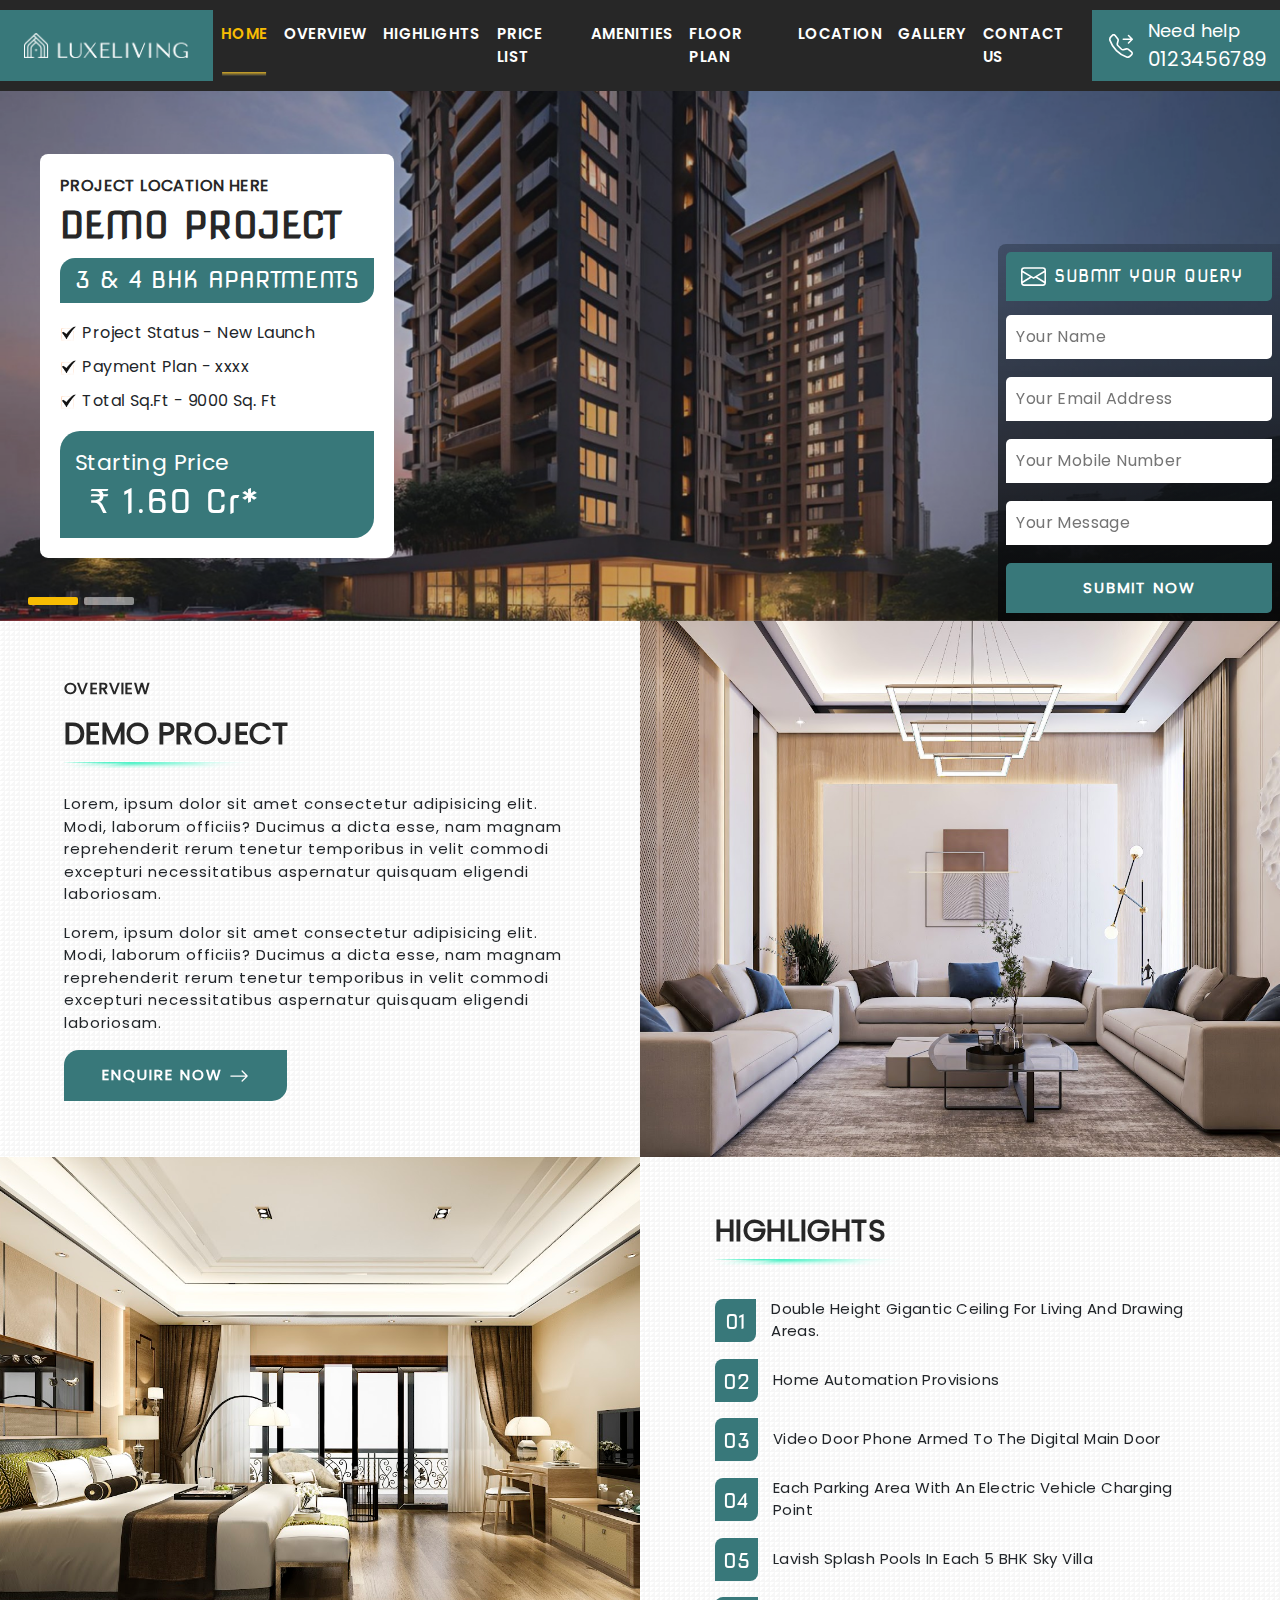
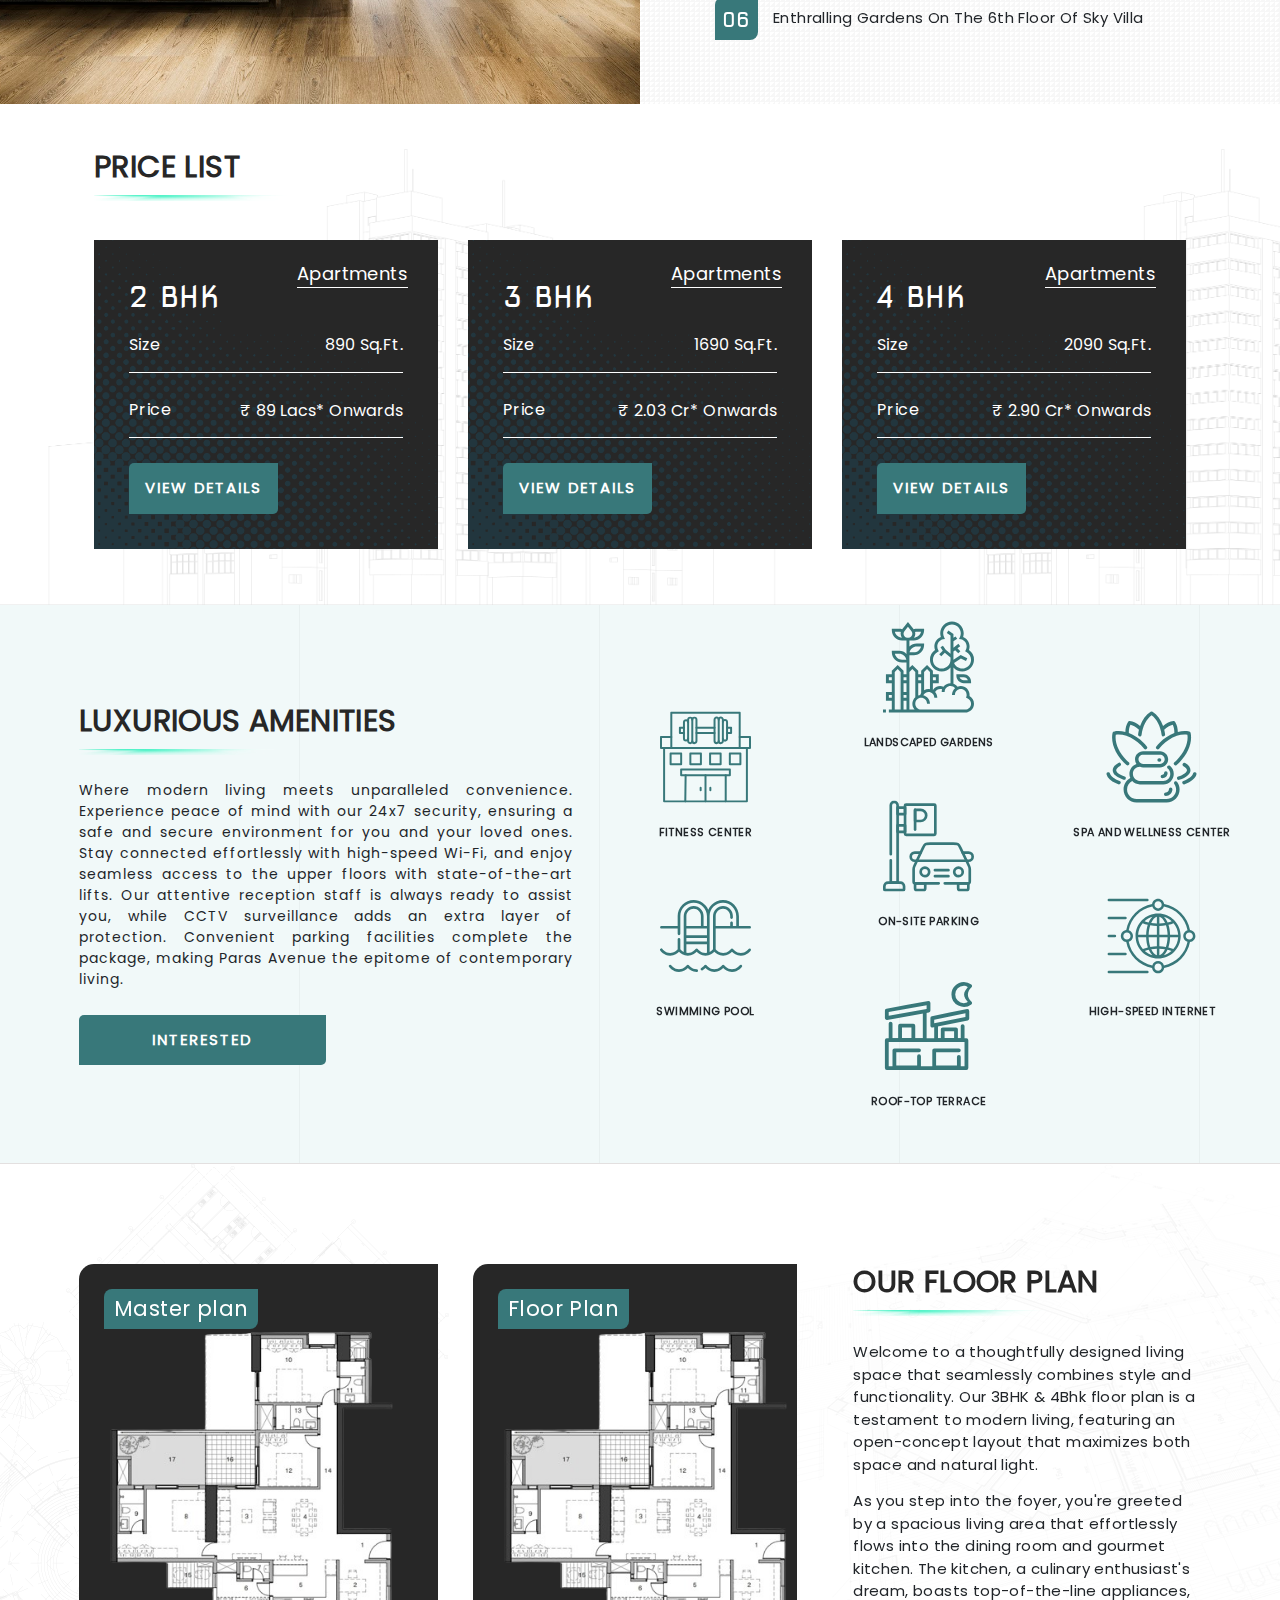
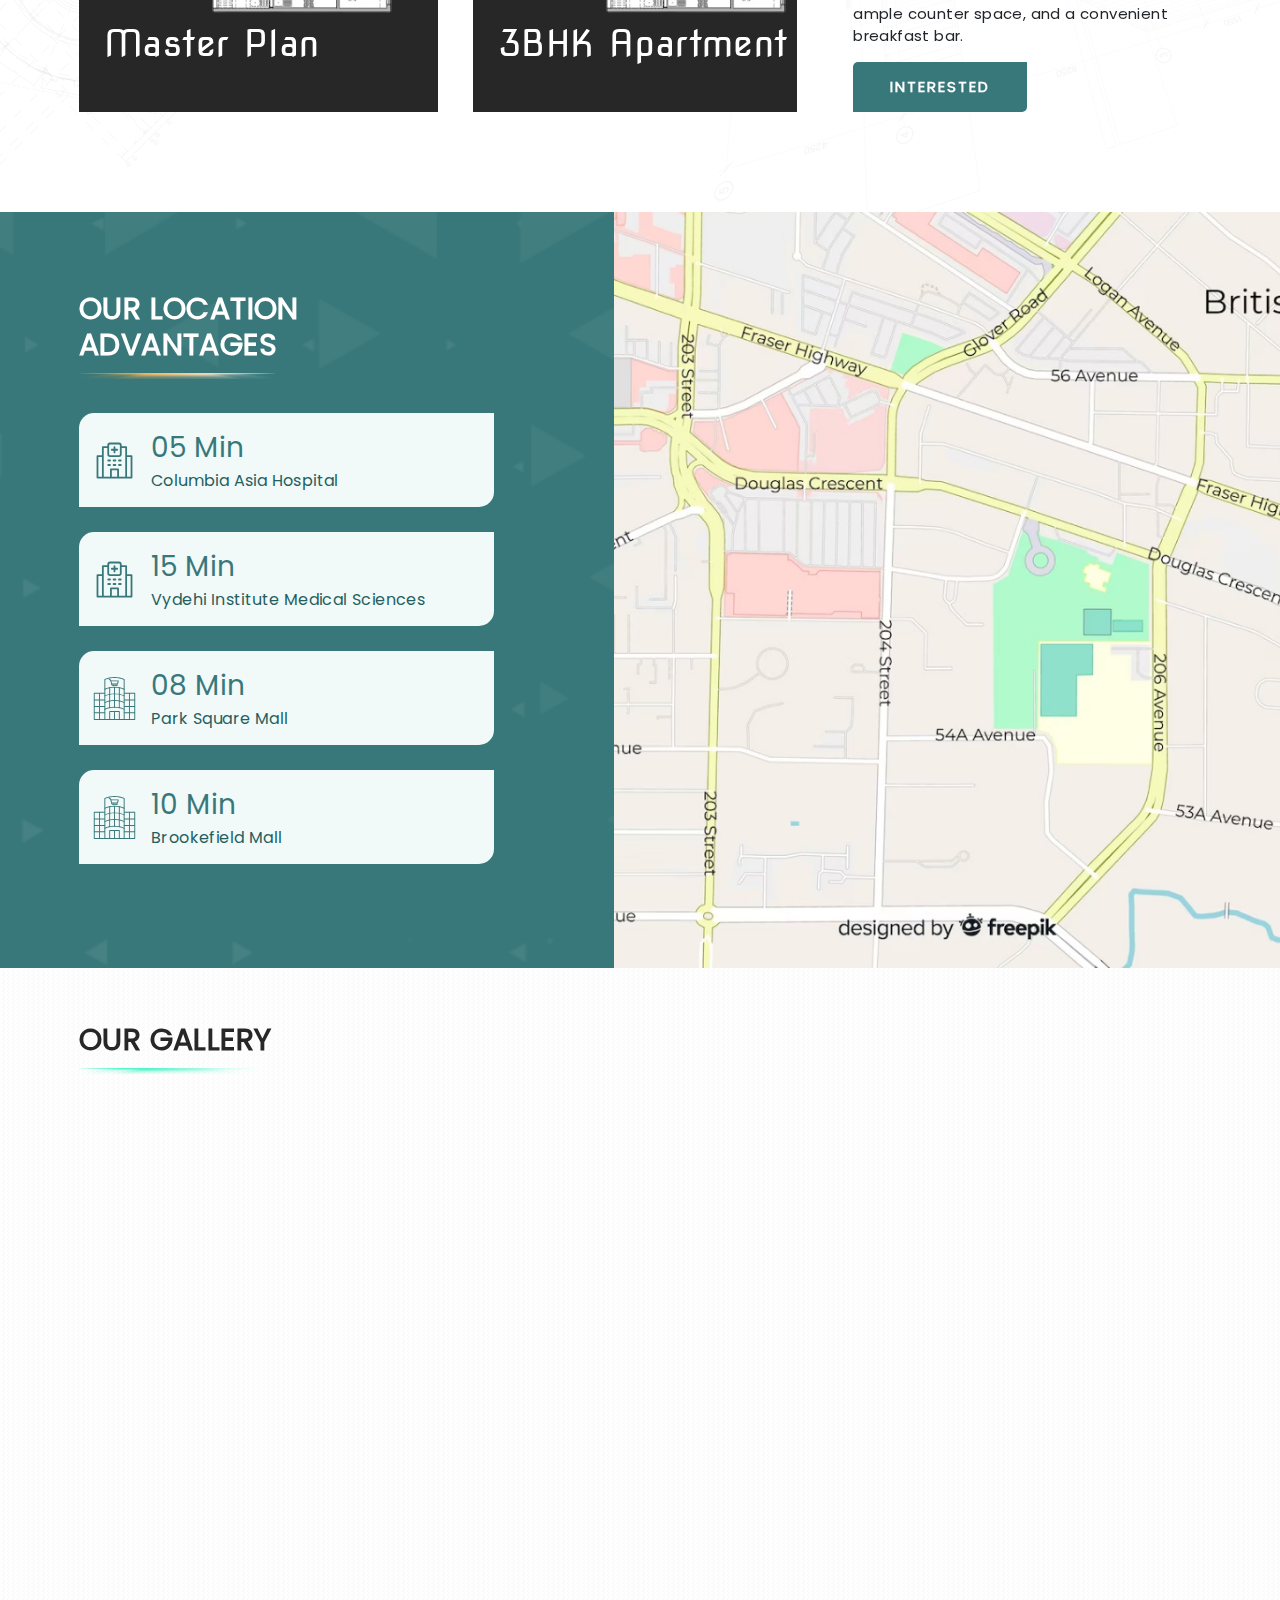
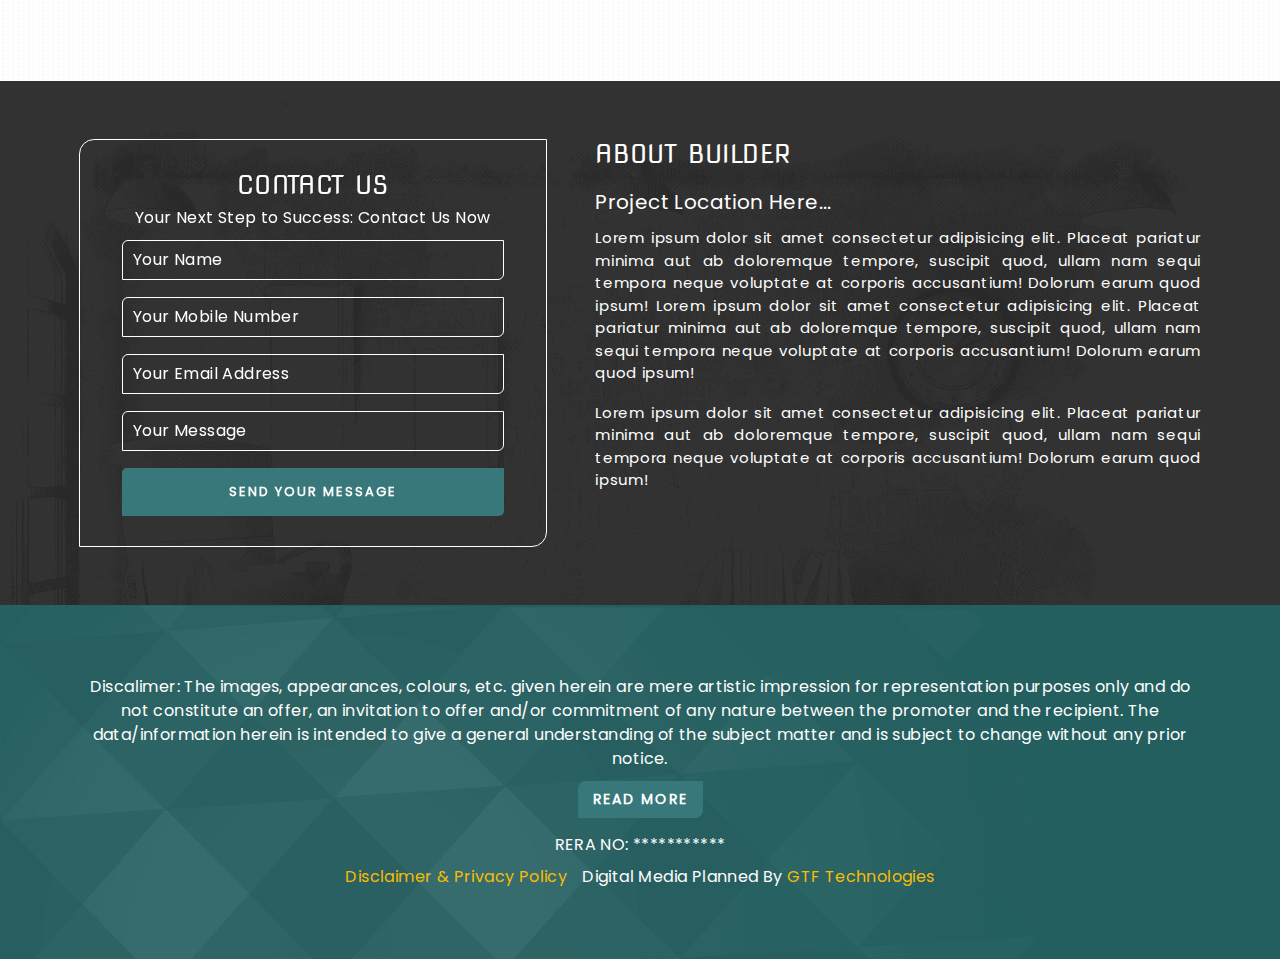
==== commit 859d9a86: "chnages in amenities" ====
--- a/index.html
+++ b/index.html
@@ -91,9 +91,13 @@
             </div>
         </div>
 
+        <!-- <div class="bookbtn" style="position: absolute; z-index: 3; bottom: 8%; left: 45px;">
+            <button class="appbtn gradient text-uppercase">book a site visit <img src="assets/images/gif/next.gif" alt="" style="width: 150px;"> </button>
+        </div> -->
+
         <div class="bannerForm" style="background-image: linear-gradient(180deg, #2d394b94, #080808ed)">
             <h4 class="heading gradient NovaSquareFont text-uppercase d-flex align-items-center"><img
-                    src="assets/images/icons/email.svg" alt="" style="filter: invert(1);"> Submit Your Queries</h4>
+                    src="assets/images/icons/email.svg" alt="" style="filter: invert(1);"> Submit Your Query</h4>
             <div class="flexdiv d-flex justify-content-between">
                 <div class="inputbox"><input class="w-100" type="text" placeholder="Your Name" id="qSenderName"></div>
                 <div class="inputbox"><input class="w-100" type="email" placeholder="Your Email Address" id="qEmailID"></div>
--- a/assets/css/style.css
+++ b/assets/css/style.css
@@ -144,7 +144,7 @@
 .amenities-container .container .desc{margin-bottom: 25px; text-align: justify;letter-spacing: 1px;}
 .amenities-container .rightsider{width: 53%; gap: 25px; position: sticky; top: 0;}
 .amenities-container .rightsider .boxes{padding: 25px;margin-bottom: 44px;}
-.amenities-container .am_name{font-size: 18px; text-transform: uppercase; font-weight: 600; margin-top: 15px; white-space: nowrap; text-overflow: ellipsis;overflow: hidden;}
+.amenities-container .am_name{font-size: 18px; text-transform: uppercase; font-weight: 600; margin-top: 15px;}
 .amenities-container .icondiv img{height: 130px;width: 350px;}
 /*Amenities Codes End From Here*/
 
@@ -251,7 +251,7 @@
     .amenities-container {padding: 10px 0;}
     .amenities-container .container .desc {letter-spacing: 1px;font-size: 14px;}
     .amenities-container .rightsider .boxes {padding: 0;}
-    .amenities-container .am_name{font-size: 13px;}
+    .amenities-container .am_name{font-size: 11px;}
     .amenities-container .icondiv img {height: 104px;width: 91px;}
     .floorplan-container .aprtementtype {font-size: 36px;}
     .floorplan-container .desc {margin-bottom: 14px;font-size: 15px;}
@@ -356,8 +356,8 @@
     .amenities-container .container .desc {letter-spacing: 0.3px;text-align: start;}
     .amenities-container .leftside{margin-bottom: 25px;}
     .amenities-container .rightsider{display: block !important;}
-    .amenities-container .boxesleft, .amenities-container .boxescenter, .amenities-container .boxesright{display: flex; flex-wrap: wrap; justify-content: center; gap: 0 15px;}
-    .amenities-container .rightsider .boxes{margin-bottom: 10px;}
+    .amenities-container .boxesleft, .amenities-container .boxescenter, .amenities-container .boxesright{display: flex;flex-wrap: wrap;justify-content: space-evenly;gap: unset;padding: 5px 0px;}
+    .amenities-container .rightsider .boxes{margin-bottom: 10px;width: 48%;}
     .amenities-container .icondiv img {height: 58px;width: 61px;}
 
     /* floorplan-container */
